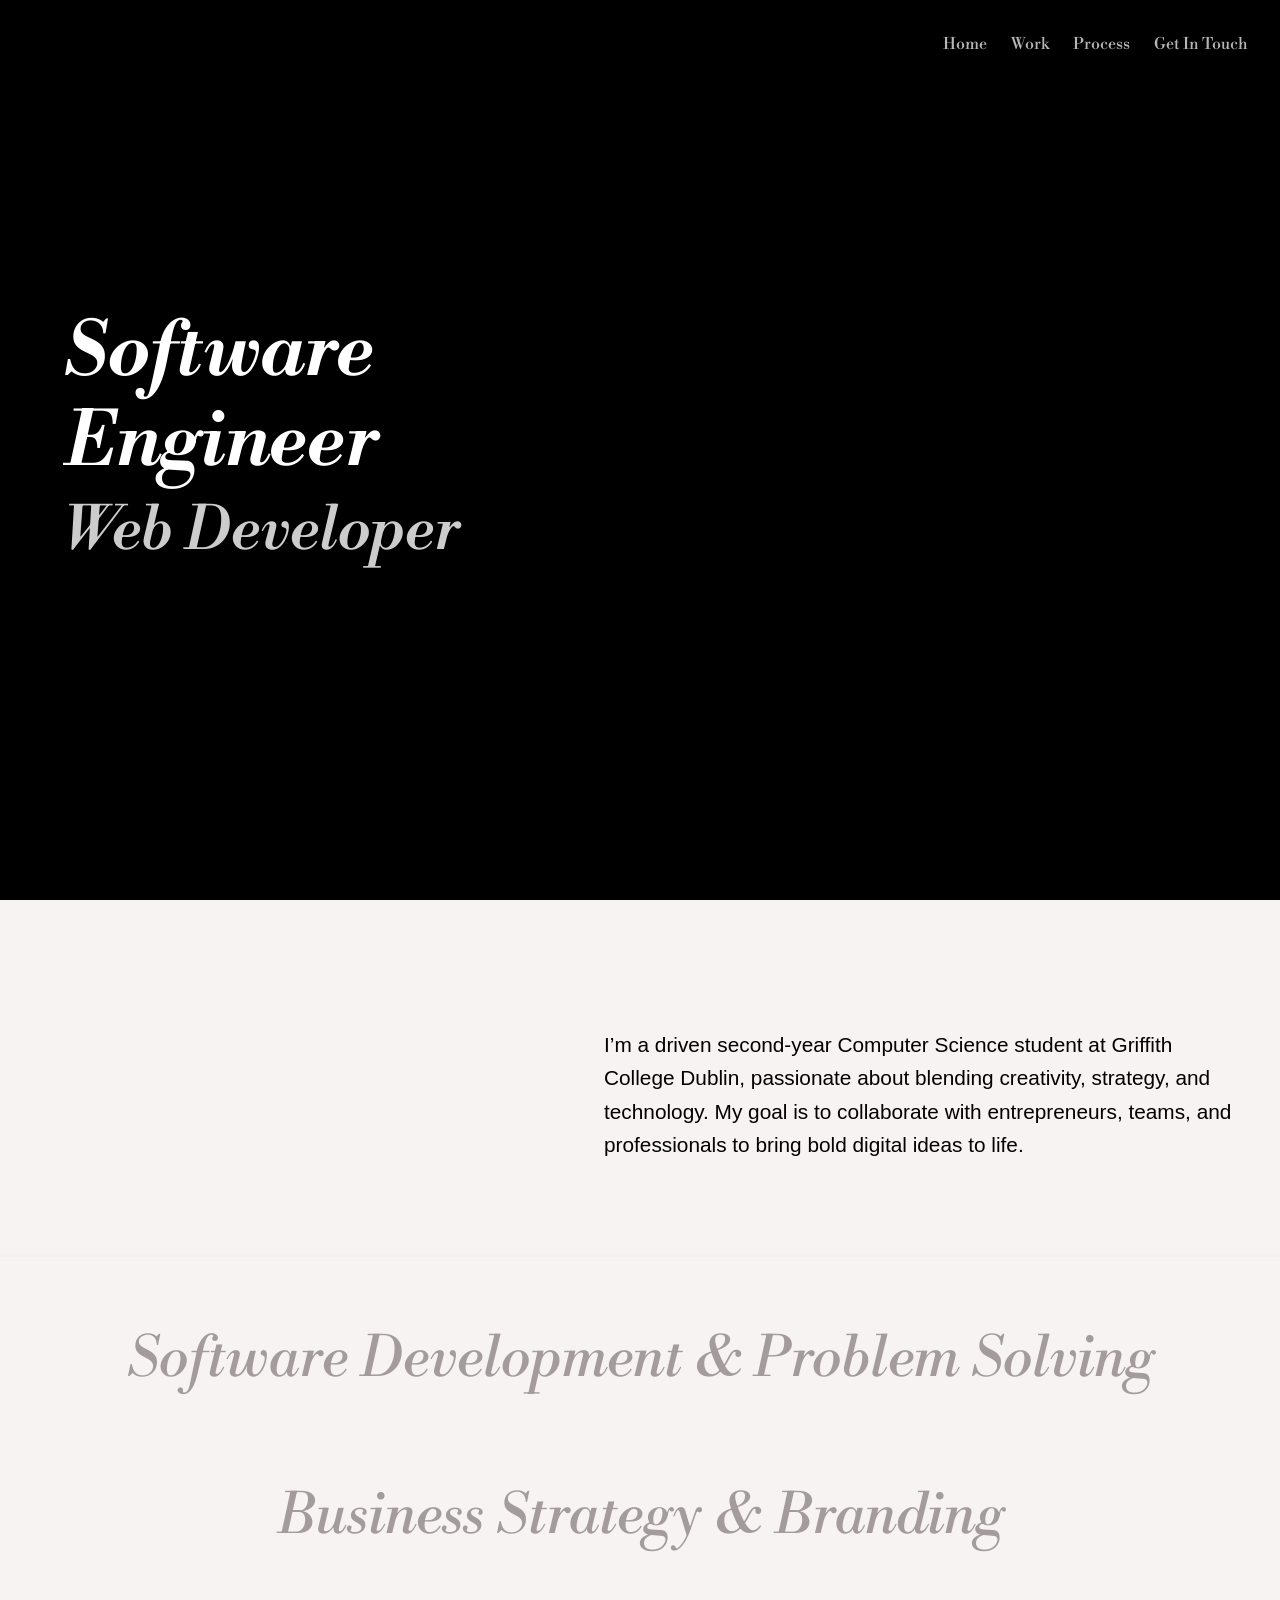
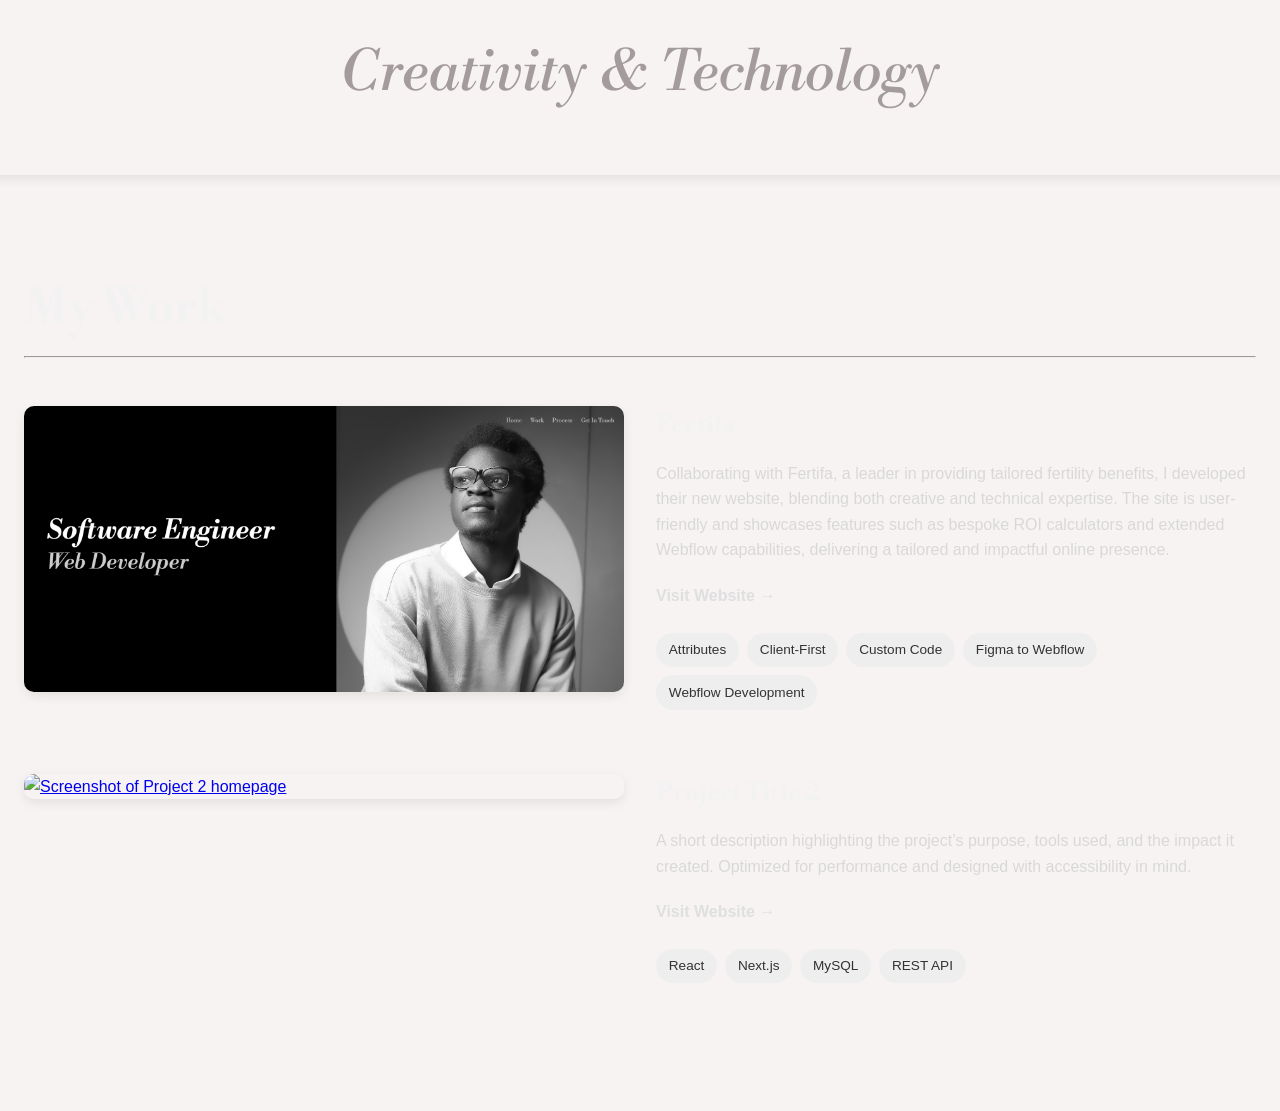
==== index.html @ 8faefc59 "Merge pull request #2 from chibuikeNwosu/MyWork-section The header section is the very top of the pa" ====
<!DOCTYPE html>
<html lang="en">
  <head>
    <meta charset="UTF-8" />
    <meta name="viewport" content="width=device-width, initial-scale=1.0" />
    <title>My Portfolio</title>
    <link rel="preconnect" href="https://fonts.googleapis.com" />
    <link rel="preconnect" href="https://fonts.gstatic.com" crossorigin />
    <link
      href="https://fonts.googleapis.com/css2?family=Libre+Bodoni:ital,wght@0,400..700;1,400..700&display=swap"
      rel="stylesheet"
    />
    <link rel="stylesheet" href="./Css pages/Homepage.Css" />
  </head>
  <body>
    <header class="header">
      <div class="header-container">
        <!-- Left Column -->
        <div class="header-content">
          <h1 class="hero-title">Software Engineer</h1>
          <h3 class="hero-subtitle">Web Developer</h3>
        </div>

        <!-- Right Column (Nav Links) -->
        <div class="header-image">
          <nav class="nav-links underline-hover">
            <a href="./index.html">Home</a>
            <a href="#Work">Work</a>
            <a href="#Process">Process</a>
            <a href="#contact">Get In Touch</a>
          </nav>
        </div>
      </div>
    </header>

    <section id="about" class="about">
      <div class="about-container">
        <!-- Right-side text -->
        <article class="about-text">
          <p>
            I’m a driven second-year Computer Science student at Griffith
            College Dublin, passionate about blending creativity, strategy, and
            technology. My goal is to collaborate with entrepreneurs, teams, and
            professionals to bring bold digital ideas to life.
          </p>
        </article>

        <!-- Big centered card -->
        <aside class="about-extra">
          <p>
            Software Development & Problem Solving <br />
            Business Strategy & Branding <br />
            Creativity & Technology
          </p>
        </aside>
      </div>
    </section>

    <!-- My Work Section -->
    <section id="my-work" class="my-work-section">
      <div class="container">
        <header class="section-header">
          <h2>My Work</h2>
          <hr />
        </header>

        <!-- Project 1 -->
        <article class="project">
          <div class="project-media">
            <a
              href="https://yourprojectlink.com"
              target="_blank"
              rel="noopener noreferrer"
            >
              <img
                src="./Images/Screenshot 2025-10-02 083051.png"
                alt="Homepage screenshot of Fertifa project"
                loading="lazy"
              />
            </a>
          </div>
          <div class="project-details">
            <h3 class="project-title">Fertifa</h3>
            <p class="project-description">
              Collaborating with Fertifa, a leader in providing tailored
              fertility benefits, I developed their new website, blending both
              creative and technical expertise. The site is user-friendly and
              showcases features such as bespoke ROI calculators and extended
              Webflow capabilities, delivering a tailored and impactful online
              presence.
            </p>
            <a
              href="https://yourprojectlink.com"
              target="_blank"
              rel="noopener noreferrer"
              class="project-link"
            >
              Visit Website →
            </a>
            <ul class="project-tags">
              <li>Attributes</li>
              <li>Client-First</li>
              <li>Custom Code</li>
              <li>Figma to Webflow</li>
              <li>Webflow Development</li>
            </ul>
          </div>
        </article>

        <!-- Project 2 (Example) -->
        <article class="project">
          <div class="project-media">
            <a
              href="https://yourprojectlink.com"
              target="_blank"
              rel="noopener noreferrer"
            >
              <img
                src="./Images/Art2.jpg"
                alt="Screenshot of Project 2 homepage"
                loading="lazy"
              />
            </a>
          </div>
          <div class="project-details">
            <h3 class="project-title">Project Title 2</h3>
            <p class="project-description">
              A short description highlighting the project’s purpose, tools
              used, and the impact it created. Optimized for performance and
              designed with accessibility in mind.
            </p>
            <a
              href="https://yourprojectlink.com"
              target="_blank"
              rel="noopener noreferrer"
              class="project-link"
            >
              Visit Website →
            </a>
            <ul class="project-tags">
              <li>React</li>
              <li>Next.js</li>
              <li>MySQL</li>
              <li>REST API</li>
            </ul>
          </div>
        </article>
      </div>
    </section>

    <script src="./JavaScript/Javascript.js"></script>
  </body>
</html>
---- Css pages/Homepage.Css ----
/* Global Reset */
* {
  margin: 0;
  padding: 0;
  box-sizing: border-box;
}

body {
  font-family: Arial, Helvetica, sans-serif;
  background-color: #000;
  color: #fff;
  line-height: 1.6;
}

/* --------------------
   HEADER
--------------------- */
.header {
  display: flex;
  flex-direction: column;
  min-height: 100vh;
}

.header-container {
  display: flex;
  flex: 1;
  height: 100vh;
}

/* Left Column (Text) */
.header-content {
  flex: 1;
  padding: 4rem;
  display: flex;
  flex-direction: column;
  justify-content: center;
  animation: slideUp 1.2s ease-out forwards;
  opacity: 0;
}

/* Hero Titles */
.hero-title {
  font-family: "Libre Bodoni", serif;
  font-optical-sizing: auto;
  font-weight: 700;
  font-style: italic;
  font-size: 75px;
  margin: 0;
  line-height: 1.2;
  color: #fff;
}

.hero-subtitle {
  font-family: "Libre Bodoni", serif;
  font-optical-sizing: auto;
  font-weight: 500;
  font-style: italic;
  font-size: 60px;
  margin: 0.5rem 0 1.5rem 0;
  line-height: 1.2;
  color: #ccc;
}

/* Right Column (Nav Links) */
.header-image {
  flex: 1;
  background-image: url("../Images/picture1.JPG");
  background-size: cover;
  background-position: top center;
  background-repeat: no-repeat;
  display: flex;
  flex-direction: column;
  align-items: flex-end;
  justify-content: flex-start;
  padding: 2rem;
}

/* Navigation Links - TODO */

.nav-links {
  display: flex;
  flex-direction: row;
  gap: 1.5rem;
}

.nav-links a {
  color: #b6b6b6;
  font-family: "Libre Bodoni", serif;
  text-decoration: none;
  font-size: 1rem;
  position: relative; /* required for underline animation */
  transition: color 0.4s ease;
}

/* visited state */
.nav-links a:visited {
  color: #b6b6b6;
}

.underline-hover a::after {
  content: "";
  position: absolute;
  left: 50%; /* start at the center */
  bottom: 0;
  width: 0%;
  height: 2px;
  background-color: grey;
  transition: all 0.3s ease;
  transform: translateX(-50%); /* keeps it centered */
}

.underline-hover a:hover::after {
  width: 100%; /* expands evenly from center */
}

/* --------------------
   ABOUT SECTION
--------------------- */
.about {
  padding: 4rem 2rem;
  background-color: #f7f3f3;
  color: #000;
}

.about-container {
  display: flex;
  flex-direction: column; /* keeps everything stacked */
  align-items: center;
  gap: 3rem;
  /* max-width: 1000px; */
  margin: 0 auto;
}

/* Main text block (aligned to right as in your sketch) */

/* TODO */
.about-text {
  font-family: sans-serif;
  align-self: flex-end;
  max-width: 680px;
  line-height: 1.6;
  font-size: 1.4rem;
  text-align: right;
  padding: 6rem 20px 3rem;
  opacity: 0;
  transform: translateY(50px);
  transition: opacity 0.8s ease, transform 0.8s ease;
}

.about-text.animate {
  opacity: 1;
  transform: translateY(0);
}

/* Big centered card */
.about-extra {
  font-family: "Libre Bodoni", serif;
  width: 1500px;
  height: 430px;
  /* background-color: #f0eded; */
  background-image: url("../Images/3d-rendering-abstract-black-white-background.jpg");
  background-size: cover;
  background-position: center;
  background-repeat: no-repeat;
  padding: 2rem;
  border-radius: 10px;
  text-align: center;
  font-size: 4.2rem;
  font-style: italic;
  line-height: 2;
  box-shadow: 0 4px 12px rgba(0, 0, 0, 0.08);
  opacity: 0;
  transform: translateY(50px);
  transition: opacity 0.8s ease, transform 0.8s ease;
}

.about-extra p {
  color: rgb(164, 156, 156);
}

/* MY WORK SECTION */
.my-work-section {
  padding: 4rem 1.5rem;
  background: #f7f3f3;
  transition: background-color 1.5s ease;
}

/* When active, background changes */
.my-work-section.active {
  background: #131313; /* pick any highlight color */
}

.section-header {
  text-align: center;
  margin-bottom: 3rem;
}

.section-header h2 {
  font-family: "Libre Bodoni", serif;
  text-align: left;
  color: #f2f2f2;
  font-size: 3rem;
  margin-bottom: 0.5rem;
}

.section-header p {
  max-width: 600px;
  margin: 0 auto;
  color: #f2f2f2;
}

/* Project Layout */

.project-title {
  font-family: "Libre Bodoni", serif;
  text-align: left;
  color: #f2f2f2;
  font-size: 3rem;
  margin-bottom: 0.5rem;
}

@media (max-width: 768px) {
  .project {
    grid-template-columns: 1fr;
  }
}

/* Project Media */
.project-media img {
  width: 100%;
  height: auto;
  border-radius: 10px;
  display: block;
  box-shadow: 0 4px 12px rgba(0, 0, 0, 0.08);
}

/* Project Details */
.project-details h3 {
  margin-top: 0;
  font-size: 1.5rem;
  margin-bottom: 1rem;
}

.project-description {
  color: #d9d8d8;
  line-height: 1.6;
  margin-bottom: 1.25rem;
}

/* Visit Link */
.project-link {
  display: inline-block;
  margin-bottom: 1.5rem;
  font-weight: 600;
  color: #dfdfdf;
  text-decoration: none;
}

.project-link:hover {
  color: #dfdfdf;
}

/* Project Tags */
.project-tags {
  list-style: none;
  padding: 0;
  margin: 0;
  display: flex;
  flex-wrap: wrap;
  gap: 0.5rem;
}

.project-tags li {
  background: #eee;
  padding: 0.4rem 0.8rem;
  border-radius: 20px;
  font-size: 0.85rem;
  color: #333;
}

/* --- PROJECT ANIMATIONS --- */
.project {
  display: grid;
  grid-template-columns: 1fr 1fr;
  gap: 2rem;
  margin-bottom: 4rem;
  align-items: start;

  opacity: 0;
  transform: translateY(50px);
  transition: all 0.5s ease-out;
}

.project.show {
  opacity: 1;
  transform: translateY(0);
}

/* Footer Section*/
.footer {
  background: #1e1e1e;
  color: #f1f1f1;
  padding: 3rem 1rem 1.5rem;
  font-family: "Inter", sans-serif;
}

/* Center container */
.footer-container {
  display: flex;
  justify-content: center;
  align-items: center;
  margin-bottom: 2rem;
}

.footer-center {
  text-align: center;
}

.footer-text {
  font-size: 1.2rem;
  margin-bottom: 1rem;
}

/* Social Links */
.social-links {
  list-style: none;
  display: flex;
  justify-content: center;
  gap: 1rem;
  padding: 0;
  margin: 0;
}

.social-links a {
  display: inline-block;
  width: 35px;
  height: 35px;
  background: #f1f1f1;
  color: #1e1e1e;
  text-align: center;
  line-height: 35px;
  border-radius: 50%;
  transition: transform 0.3s ease, background 0.3s ease;
}

.social-links a:hover {
  background: #6c63ff;
  color: #fff;
  transform: translateY(-3px);
}

/* Bottom Bar */
.footer-bottom {
  text-align: center;
  padding-top: 1rem;
  border-top: 1px solid rgba(255, 255, 255, 0.1);
  font-size: 0.9rem;
  color: #aaa;
}

/* --------------------
   ANIMATION -- Header text
--------------------- */
@keyframes slideUp {
  0% {
    transform: translateY(30px);
    opacity: 0;
  }
  100% {
    transform: translateY(0);
    opacity: 1;
  }
}
/* ANIMATION -- About-Me section */
.about-extra.animate {
  opacity: 1;
  transform: translateY(0);
}

/* --------------------
   RESPONSIVE - Header section
--------------------- */

@media (max-width: 1012px) {
  .header-container {
    flex-direction: column;
  }

  .header-image {
    order: 1;
    min-height: 50vh;
    display: flex;
    justify-content: center;
    align-items: center;
    padding-bottom: 22rem;
    /* background-color: #f5f5f5; */
  }

  .header-content {
    order: 2;
    min-height: 50vh;
    display: flex;
    flex-direction: column;
    justify-content: center;
    background-color: #000;
  }

  .nav-links {
    /* display: flex; */
    flex-direction: row;
    gap: 1rem;
  }
}

@media (max-width: 1011px) {
  .hero-title {
    font-size: 70px;
    text-align: center;
  }

  .hero-subtitle {
    font-size: 55px;
    text-align: center;
  }
}

@media (max-width: 783px) {
  .hero-title {
    font-size: 50px;
    text-align: center;
  }

  .hero-subtitle {
    font-size: 40px;
    text-align: center;
  }

  .header-content {
    padding: 2rem;
  }
}

/* --------------------
   RESPONSIVE - About me section
--------------------- */

@media (max-width: 1547px) {
  .about {
    padding: 2rem 1rem;
  }

  .about-text {
    font-size: 1.3rem;
    text-align: left;
  }

  .about-extra {
    font-size: 3.5rem;
    line-height: 2.8;
    padding: 1.5rem;
    width: 90rem;
    height: auto;
  }
}
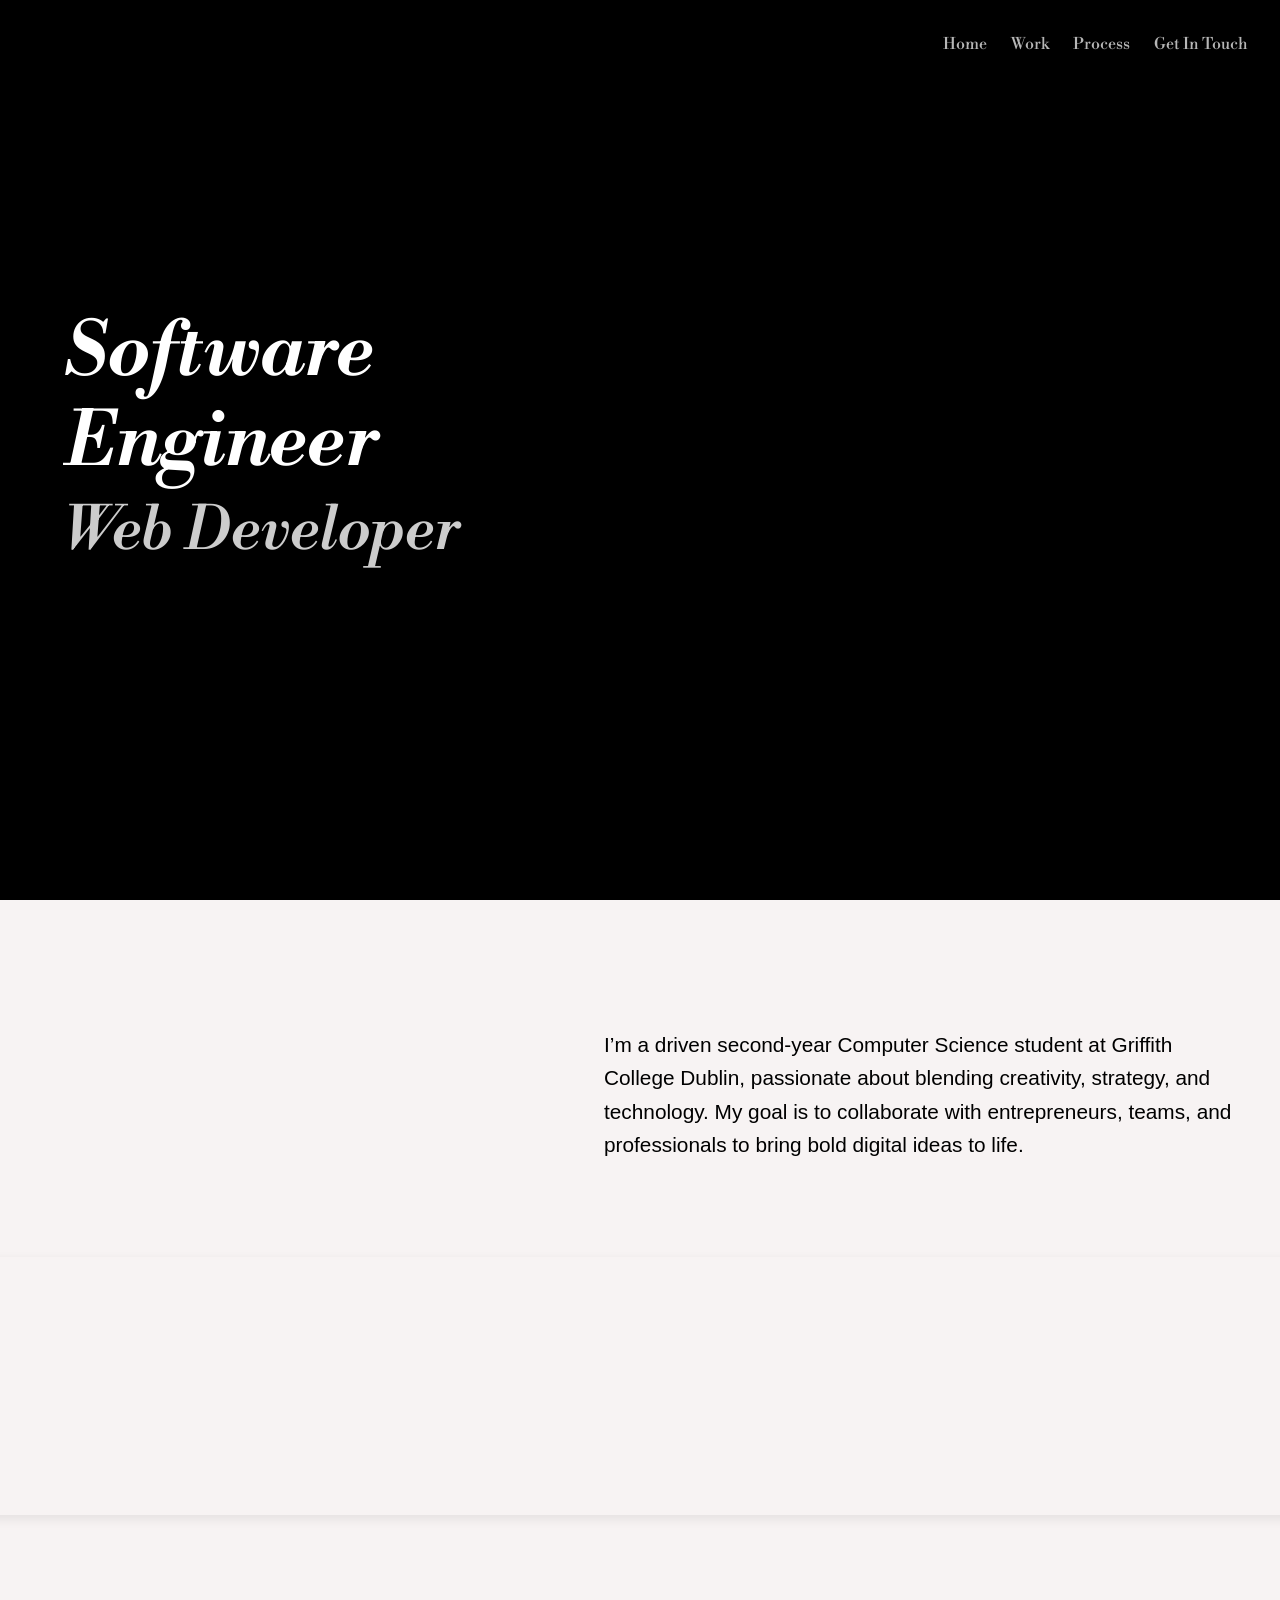
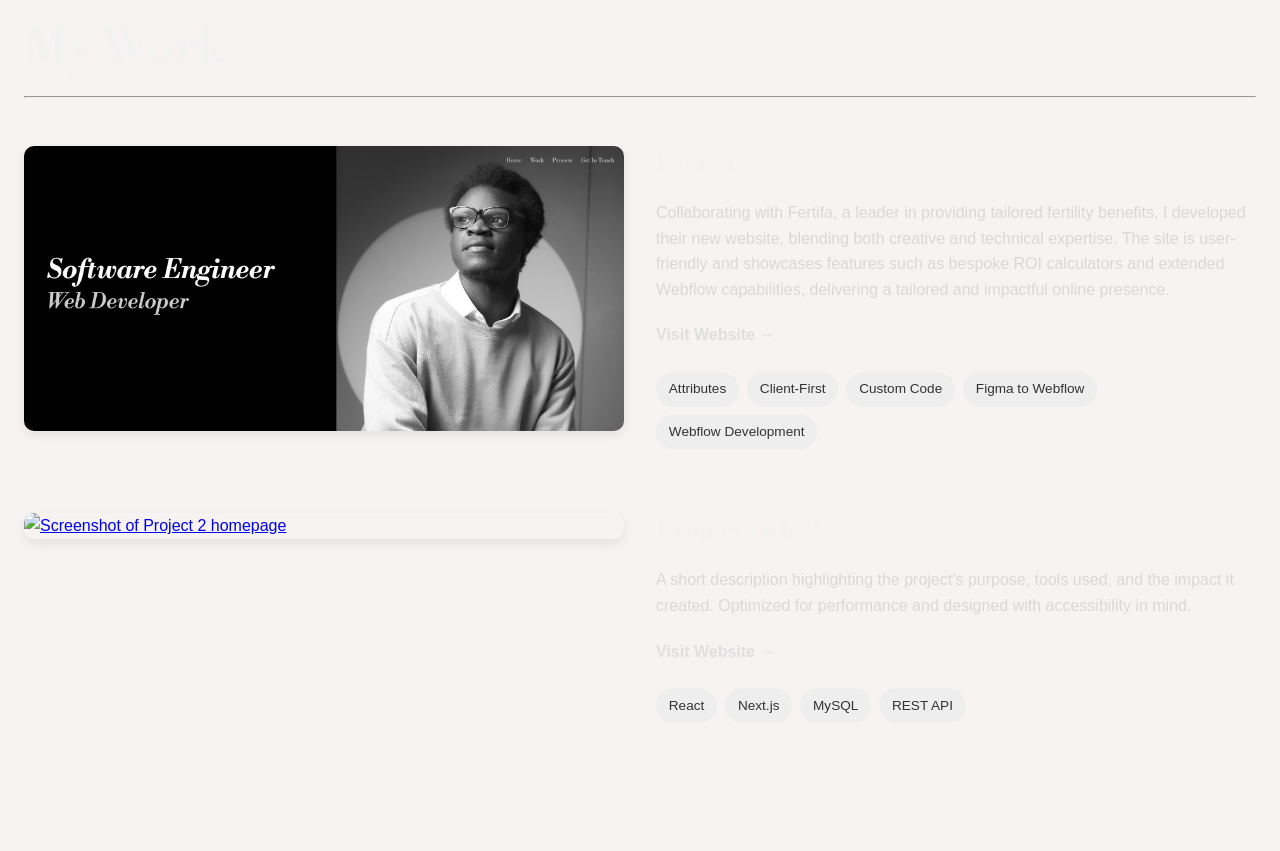
==== commit ce1d31b6: "Merge branch 'main' into about-section" ====
--- a/index.html
+++ b/index.html
@@ -45,13 +45,12 @@
           </p>
         </article>
 
-        <!-- Big centered card -->
+        <!-- Big centered video section -->
         <aside class="about-extra">
-          <p>
-            Software Development & Problem Solving <br />
-            Business Strategy & Branding <br />
-            Creativity & Technology
-          </p>
+          <video autoplay muted loop playsinline class="about-video">
+            <source src="../Videos/background.mp4" type="video/mp4" />
+            Your browser does not support the video tag.
+          </video>
         </aside>
       </div>
     </section>
--- a/Css pages/Homepage.Css
+++ b/Css pages/Homepage.Css
@@ -152,9 +152,9 @@
   transform: translateY(0);
 }
 
-/* Big centered card */
+/* Big centered video background */
 .about-extra {
-  font-family: "Libre Bodoni", serif;
+  position: relative;
   width: 1500px;
   height: 430px;
   /* background-color: #f0eded; */
@@ -164,10 +164,7 @@
   background-repeat: no-repeat;
   padding: 2rem;
   border-radius: 10px;
-  text-align: center;
-  font-size: 4.2rem;
-  font-style: italic;
-  line-height: 2;
+  overflow: hidden;
   box-shadow: 0 4px 12px rgba(0, 0, 0, 0.08);
   opacity: 0;
   transform: translateY(50px);
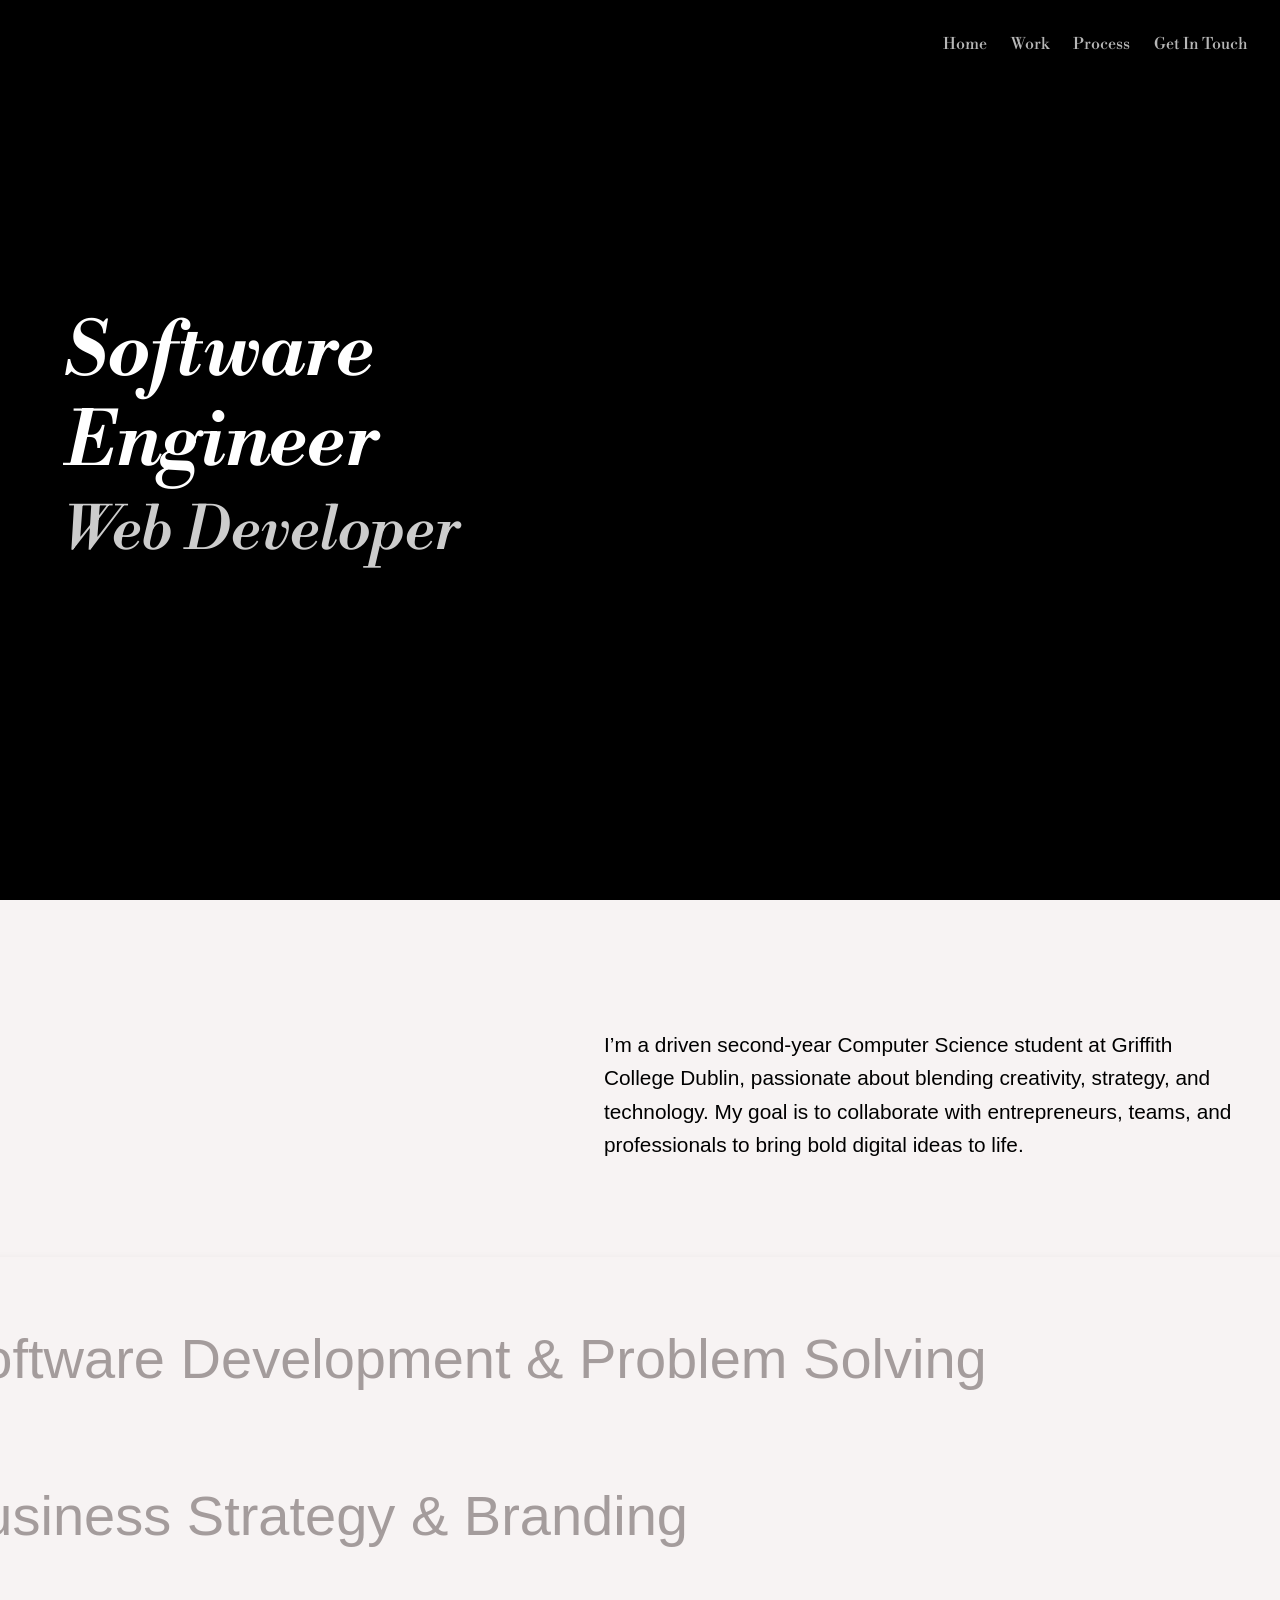
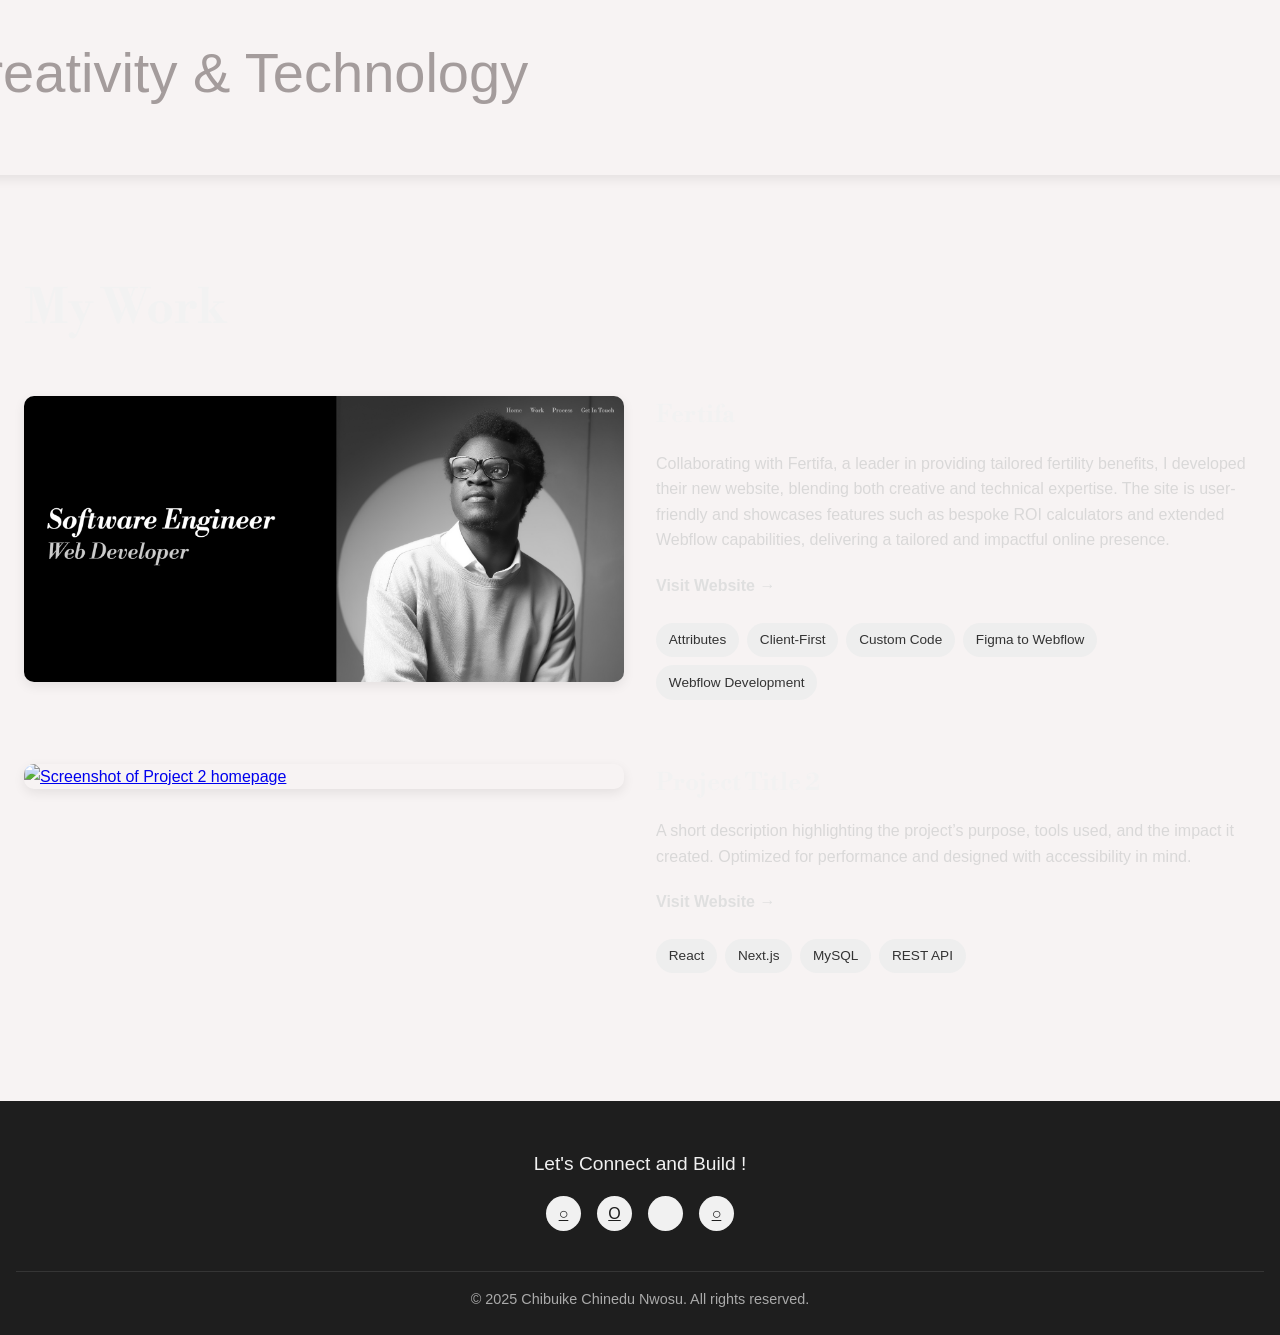
==== commit 1984e8b5: "Add footer with contact links" ====
--- a/index.html
+++ b/index.html
@@ -1,4 +1,4 @@
-<!DOCTYPE html>
+<!doctype html>
 <html lang="en">
   <head>
     <meta charset="UTF-8" />
@@ -45,12 +45,13 @@
           </p>
         </article>
 
-        <!-- Big centered video section -->
+        <!-- Big centered card -->
         <aside class="about-extra">
-          <video autoplay muted loop playsinline class="about-video">
-            <source src="../Videos/background.mp4" type="video/mp4" />
-            Your browser does not support the video tag.
-          </video>
+          <p>
+            Software Development & Problem Solving <br />
+            Business Strategy & Branding <br />
+            Creativity & Technology
+          </p>
         </aside>
       </div>
     </section>
@@ -60,7 +61,6 @@
       <div class="container">
         <header class="section-header">
           <h2>My Work</h2>
-          <hr />
         </header>
 
         <!-- Project 1 -->
@@ -147,6 +147,37 @@
       </div>
     </section>
 
+    <footer class="footer">
+      <div class="footer-container">
+        <!-- Center Section -->
+        <div class="footer-center">
+          <p class="footer-text">Let's Connect and Build !</p>
+          <ul class="social-links">
+            <li><a href="#" aria-label="Twitter">○</a></li>
+            <li>
+              <a
+                href="https://www.flaticon.com/free-icons/github"
+                title="github icons"
+                >O</a
+              >
+            </li>
+            <li>
+              <a
+                href="https://www.flaticon.com/free-icons/github"
+                title="github icons"
+              ></a>
+            </li>
+            <li><a href="#" aria-label="Email">○</a></li>
+          </ul>
+        </div>
+      </div>
+
+      <!-- Bottom Bar -->
+      <div class="footer-bottom">
+        <p>© 2025 Chibuike Chinedu Nwosu. All rights reserved.</p>
+      </div>
+    </footer>
+
     <script src="./JavaScript/Javascript.js"></script>
   </body>
 </html>
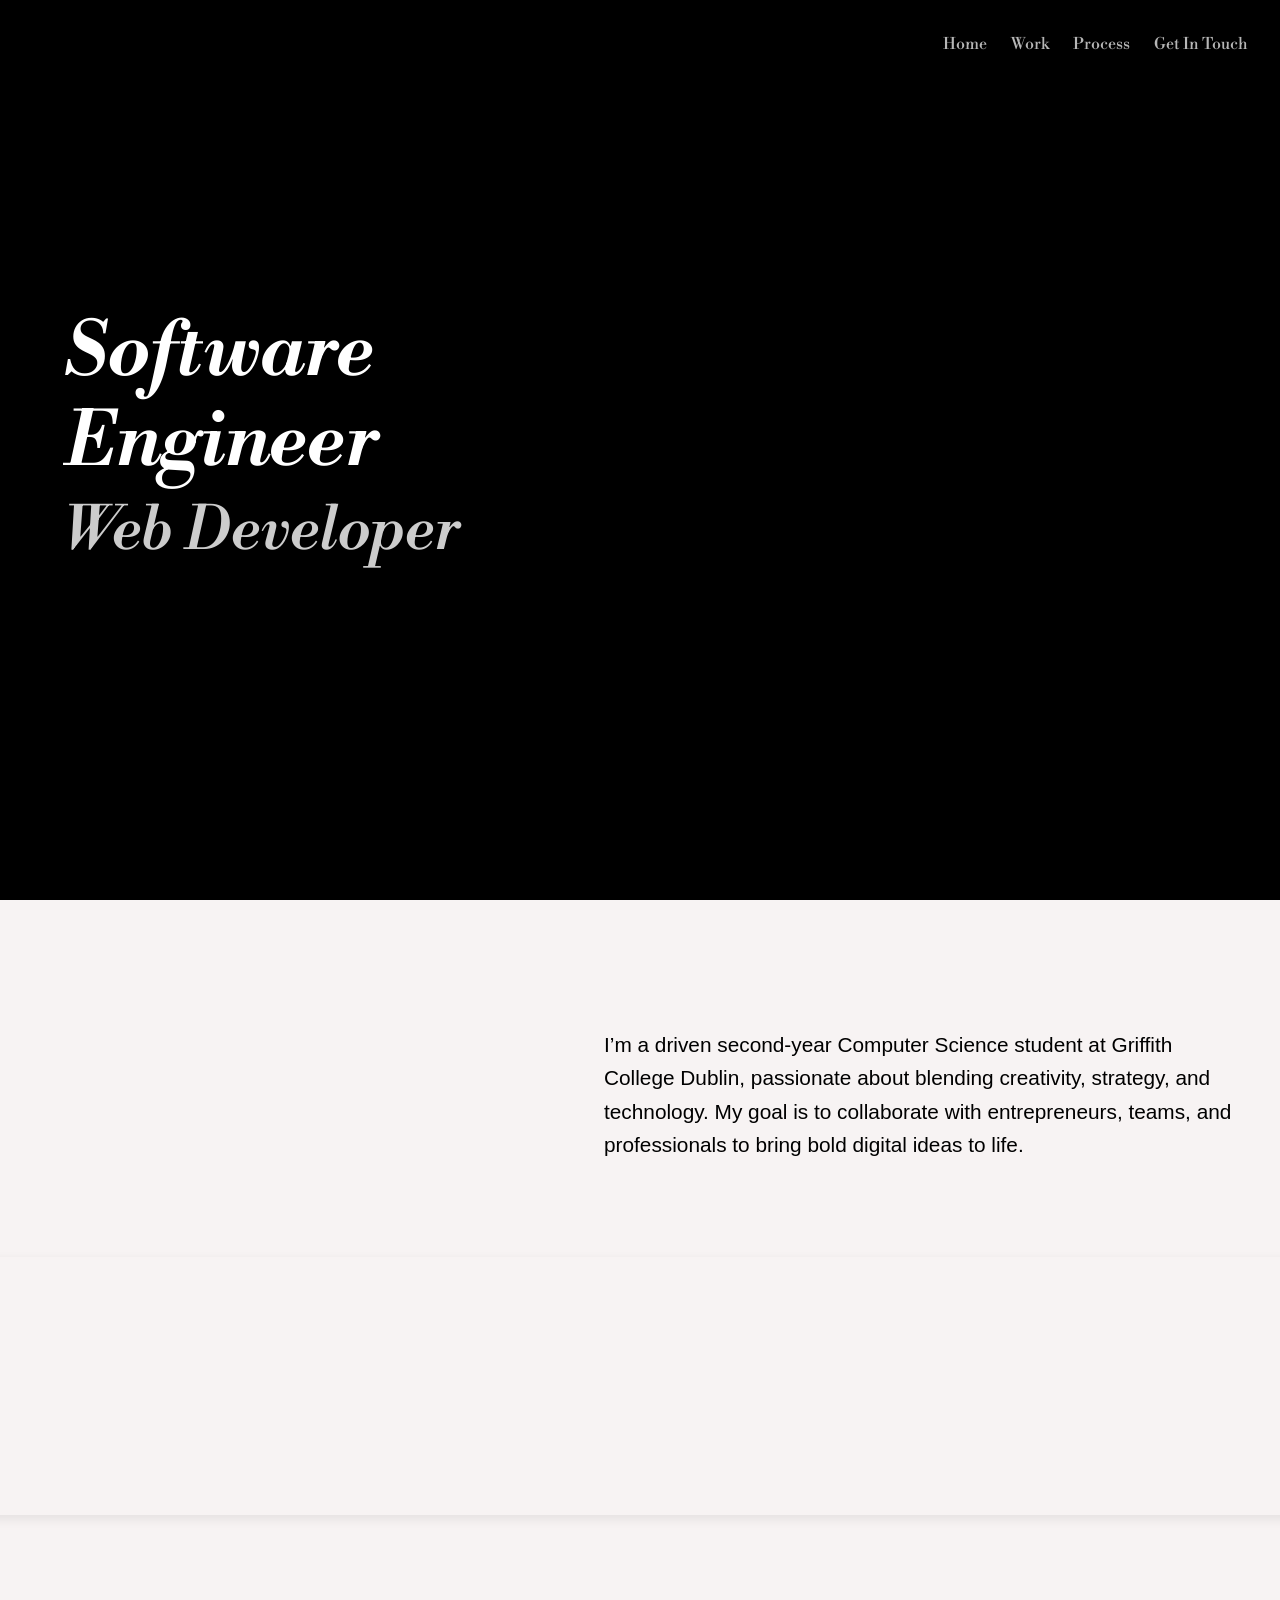
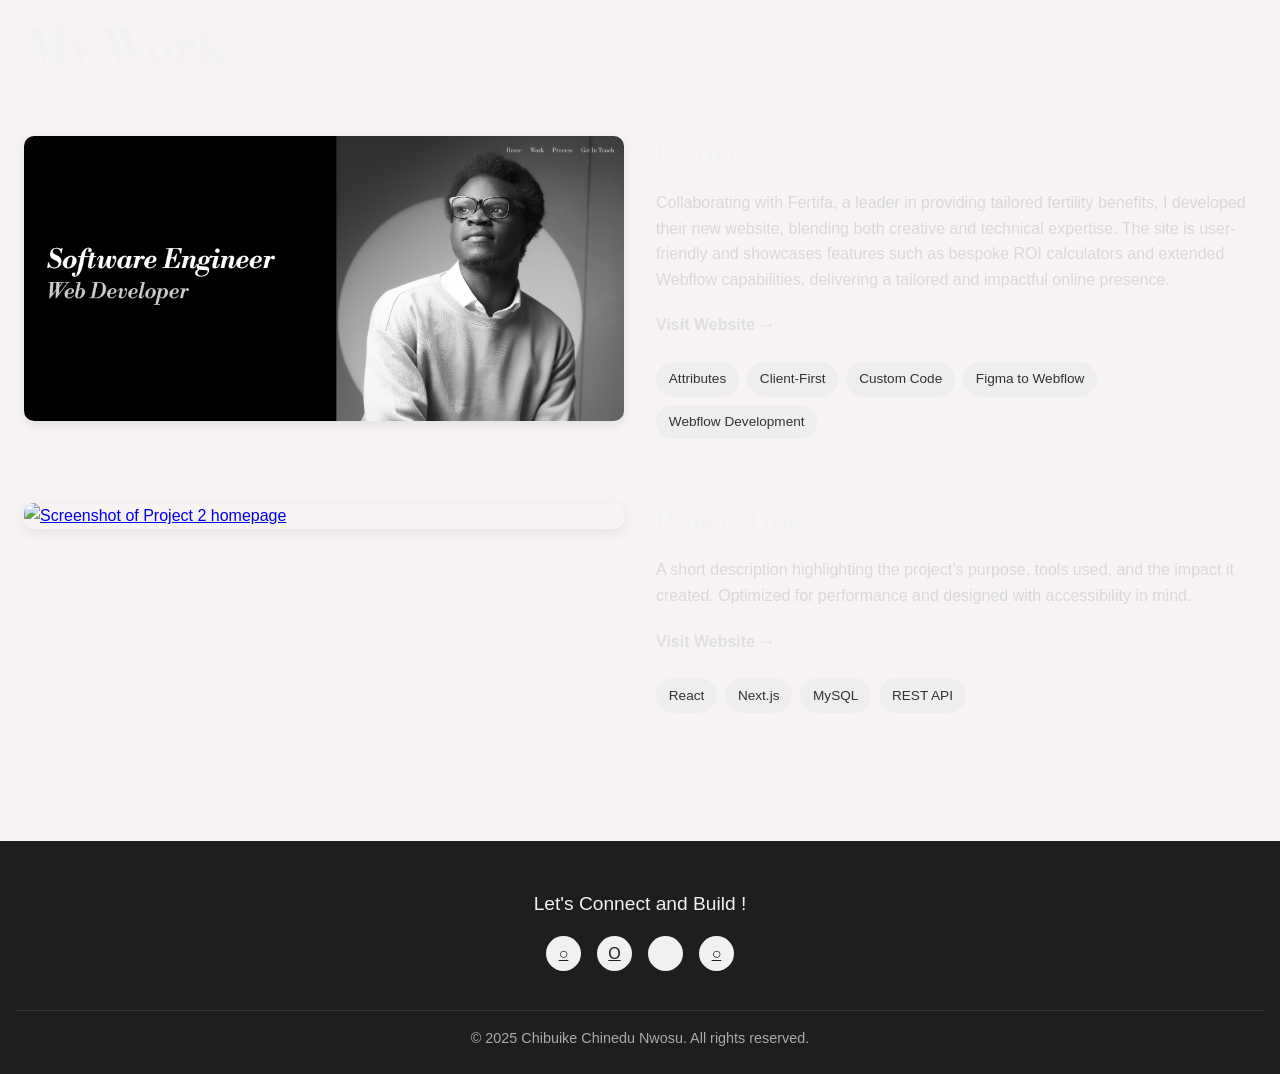
==== commit 39aa2b7c: "Merge pull request #4 from chibuikeNwosu/footer Footer" ====
--- a/index.html
+++ b/index.html
@@ -45,13 +45,12 @@
           </p>
         </article>
 
-        <!-- Big centered card -->
+        <!-- Big centered video section -->
         <aside class="about-extra">
-          <p>
-            Software Development & Problem Solving <br />
-            Business Strategy & Branding <br />
-            Creativity & Technology
-          </p>
+          <video autoplay muted loop playsinline class="about-video">
+            <source src="../Videos/background.mp4" type="video/mp4" />
+            Your browser does not support the video tag.
+          </video>
         </aside>
       </div>
     </section>
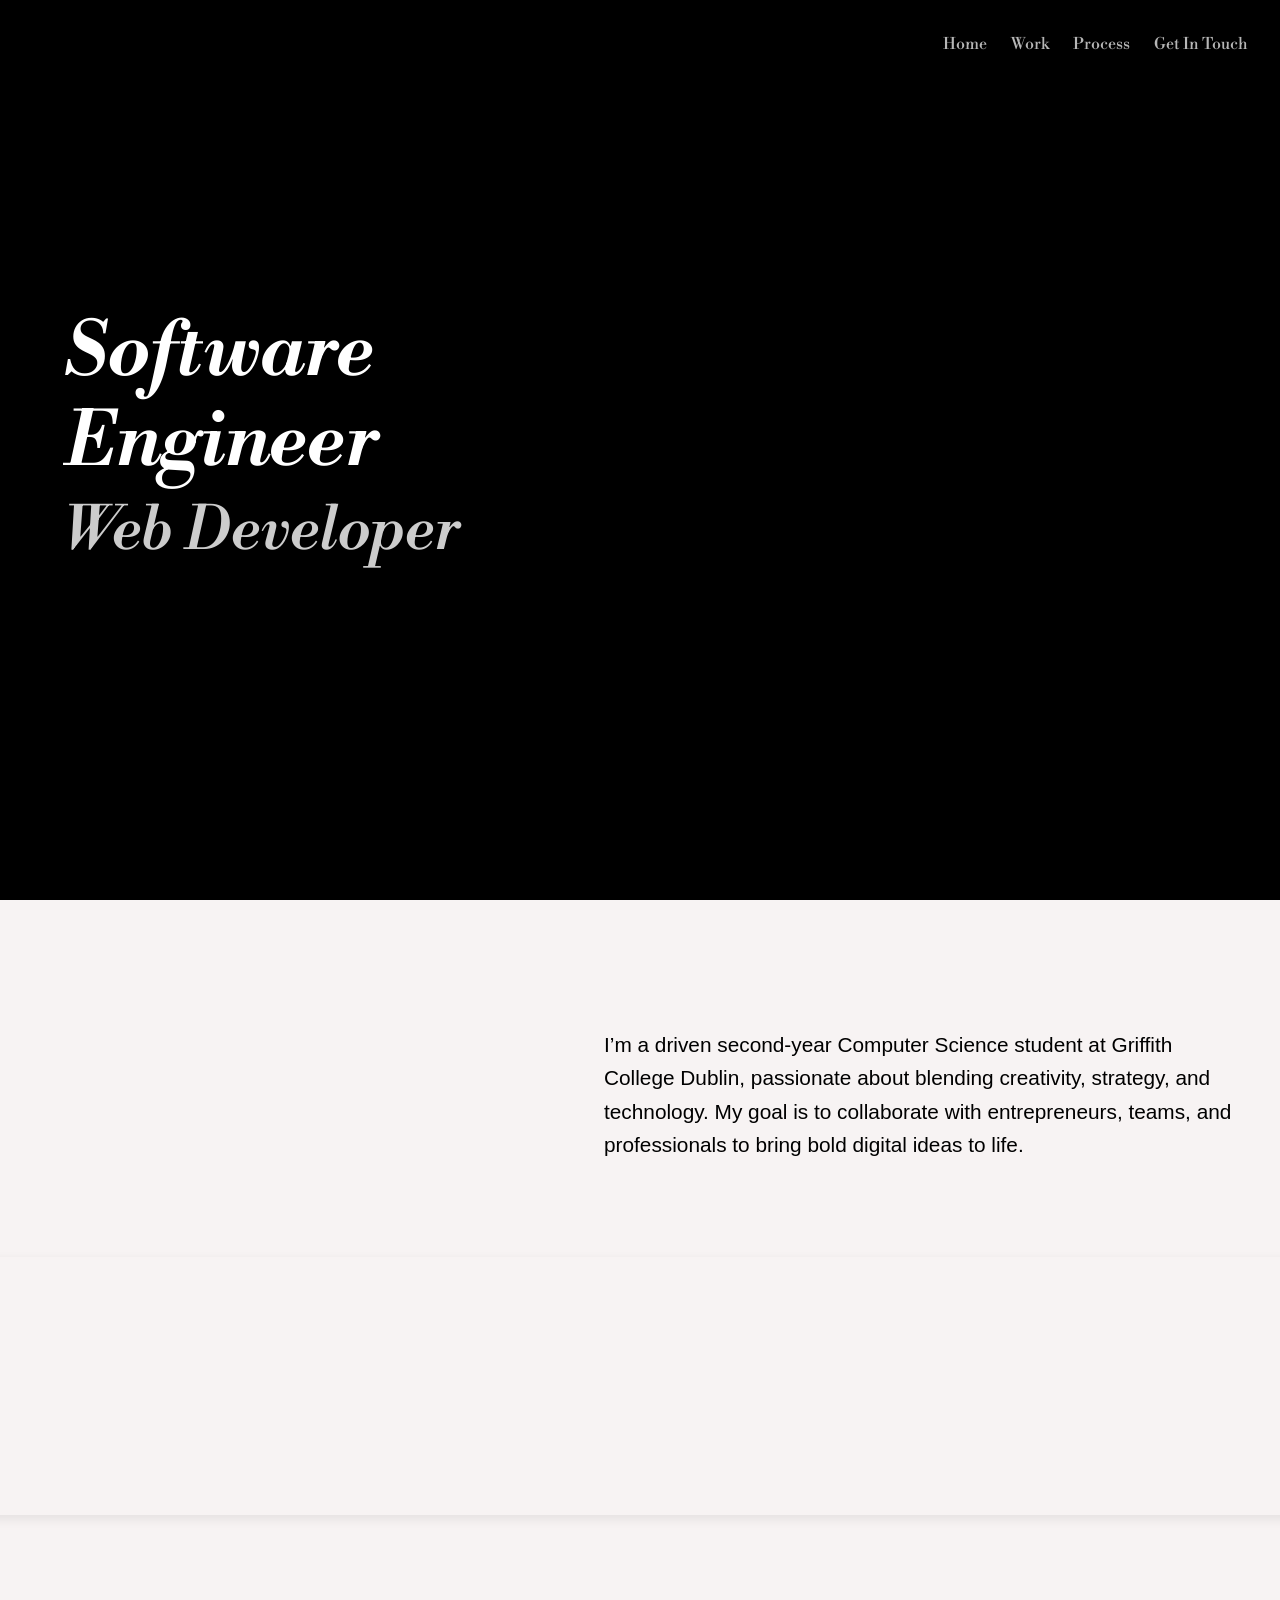
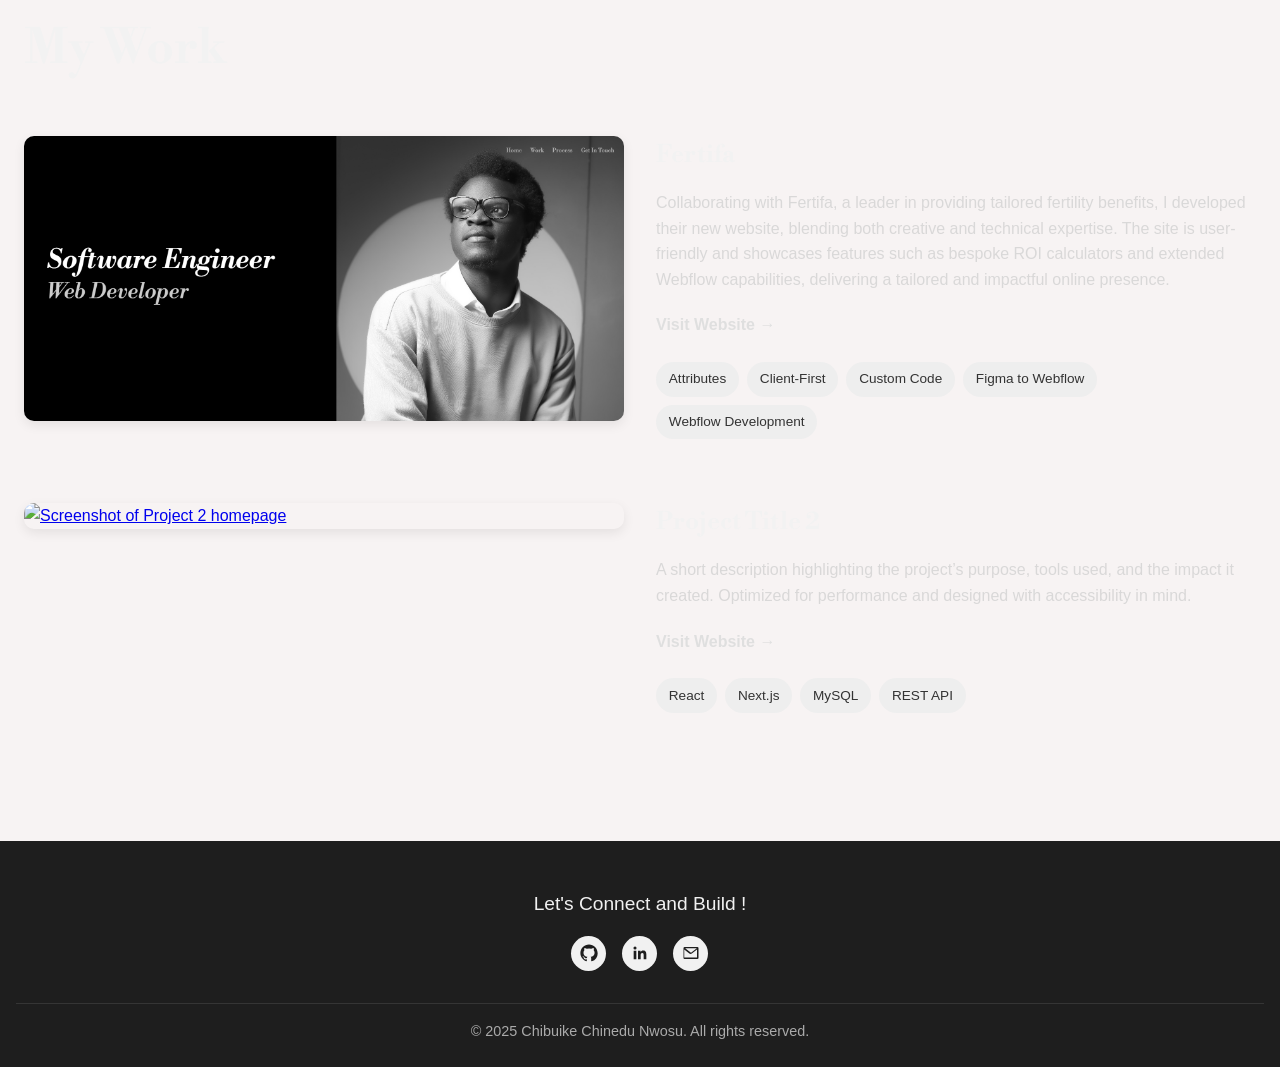
==== commit c66ad0c1: "I added three files for the process page, I then updated my index.html file to match the process pag" ====
--- a/index.html
+++ b/index.html
@@ -26,7 +26,7 @@
           <nav class="nav-links underline-hover">
             <a href="./index.html">Home</a>
             <a href="#Work">Work</a>
-            <a href="#Process">Process</a>
+            <a href="./Process.html">Process</a>
             <a href="#contact">Get In Touch</a>
           </nav>
         </div>
@@ -152,28 +152,65 @@
         <div class="footer-center">
           <p class="footer-text">Let's Connect and Build !</p>
           <ul class="social-links">
-            <li><a href="#" aria-label="Twitter">○</a></li>
             <li>
               <a
-                href="https://www.flaticon.com/free-icons/github"
-                title="github icons"
-                >O</a
+                href="https://github.com/chibuikeNwosu"
+                target="_blank"
+                rel="noopener noreferrer"
+                aria-label="GitHub"
               >
+                <svg
+                  viewBox="0 0 24 24"
+                  width="18"
+                  height="18"
+                  fill="currentColor"
+                >
+                  <path
+                    d="M12 .5C5.65.5.5 5.66.5 12.03c0 5.09 3.29 9.4 7.86 10.93.58.11.79-.25.79-.56 0-.28-.01-1.02-.02-2-3.2.7-3.88-1.55-3.88-1.55-.52-1.34-1.28-1.7-1.28-1.7-1.05-.72.08-.71.08-.71 1.16.08 1.77 1.2 1.77 1.2 1.03 1.78 2.7 1.26 3.36.97.1-.75.4-1.26.73-1.55-2.55-.29-5.24-1.28-5.24-5.7 0-1.26.45-2.29 1.19-3.1-.12-.29-.52-1.46.11-3.05 0 0 .97-.31 3.18 1.18a11 11 0 0 1 5.79 0c2.2-1.49 3.17-1.18 3.17-1.18.64 1.59.24 2.76.12 3.05.74.81 1.19 1.84 1.19 3.1 0 4.43-2.7 5.41-5.27 5.69.42.36.78 1.08.78 2.17 0 1.57-.01 2.83-.01 3.22 0 .31.21.68.8.56A10.53 10.53 0 0 0 23.5 12.03C23.5 5.66 18.35.5 12 .5Z"
+                  />
+                </svg>
+              </a>
             </li>
             <li>
               <a
-                href="https://www.flaticon.com/free-icons/github"
-                title="github icons"
-              ></a>
+                href="https://www.linkedin.com/in/chibuike-nwosu"
+                target="_blank"
+                rel="noopener noreferrer"
+                aria-label="LinkedIn"
+              >
+                <svg
+                  viewBox="0 0 24 24"
+                  width="18"
+                  height="18"
+                  fill="currentColor"
+                >
+                  <path
+                    d="M20.45 20.45h-3.55v-5.57c0-1.33-.02-3.03-1.85-3.03-1.85 0-2.14 1.45-2.14 2.94v5.66H9.36V9h3.41v1.56h.05c.47-.9 1.63-1.85 3.36-1.85 3.6 0 4.27 2.37 4.27 5.45v6.29ZM5.34 7.43a2.06 2.06 0 1 1 0-4.12 2.06 2.06 0 0 1 0 4.12ZM7.12 20.45H3.56V9h3.56v11.45Z"
+                  />
+                </svg>
+              </a>
             </li>
-            <li><a href="#" aria-label="Email">○</a></li>
+            <li>
+              <a href="mailto:chibuikemnwosu9@gmail.com" aria-label="Email">
+                <svg
+                  viewBox="0 0 24 24"
+                  width="18"
+                  height="18"
+                  fill="currentColor"
+                >
+                  <path
+                    d="M2 5.5A1.5 1.5 0 0 1 3.5 4h17A1.5 1.5 0 0 1 22 5.5v13a1.5 1.5 0 0 1-1.5 1.5h-17A1.5 1.5 0 0 1 2 18.5v-13Zm2.2.2 7.34 5.72a.75.75 0 0 0 .92 0L19.8 5.7H4.2ZM20 7.35l-6.86 5.35a2.75 2.75 0 0 1-3.38 0L3 7.35V18h17V7.35Z"
+                  />
+                </svg>
+              </a>
+            </li>
           </ul>
         </div>
       </div>
 
       <!-- Bottom Bar -->
       <div class="footer-bottom">
-        <p>© 2025 Chibuike Chinedu Nwosu. All rights reserved.</p>
+        <p>&copy; 2025 Chibuike Chinedu Nwosu. All rights reserved.</p>
       </div>
     </footer>
 
--- a/Css pages/Homepage.Css
+++ b/Css pages/Homepage.Css
@@ -144,7 +144,9 @@
   padding: 6rem 20px 3rem;
   opacity: 0;
   transform: translateY(50px);
-  transition: opacity 0.8s ease, transform 0.8s ease;
+  transition:
+    opacity 0.8s ease,
+    transform 0.8s ease;
 }
 
 .about-text.animate {
@@ -168,7 +170,9 @@
   box-shadow: 0 4px 12px rgba(0, 0, 0, 0.08);
   opacity: 0;
   transform: translateY(50px);
-  transition: opacity 0.8s ease, transform 0.8s ease;
+  transition:
+    opacity 0.8s ease,
+    transform 0.8s ease;
 }
 
 .about-extra p {
@@ -329,15 +333,18 @@
 }
 
 .social-links a {
-  display: inline-block;
+  display: flex;
+  align-items: center;
+  justify-content: center;
   width: 35px;
   height: 35px;
   background: #f1f1f1;
   color: #1e1e1e;
-  text-align: center;
-  line-height: 35px;
   border-radius: 50%;
-  transition: transform 0.3s ease, background 0.3s ease;
+  transition:
+    transform 0.3s ease,
+    background 0.3s ease,
+    color 0.3s ease;
 }
 
 .social-links a:hover {
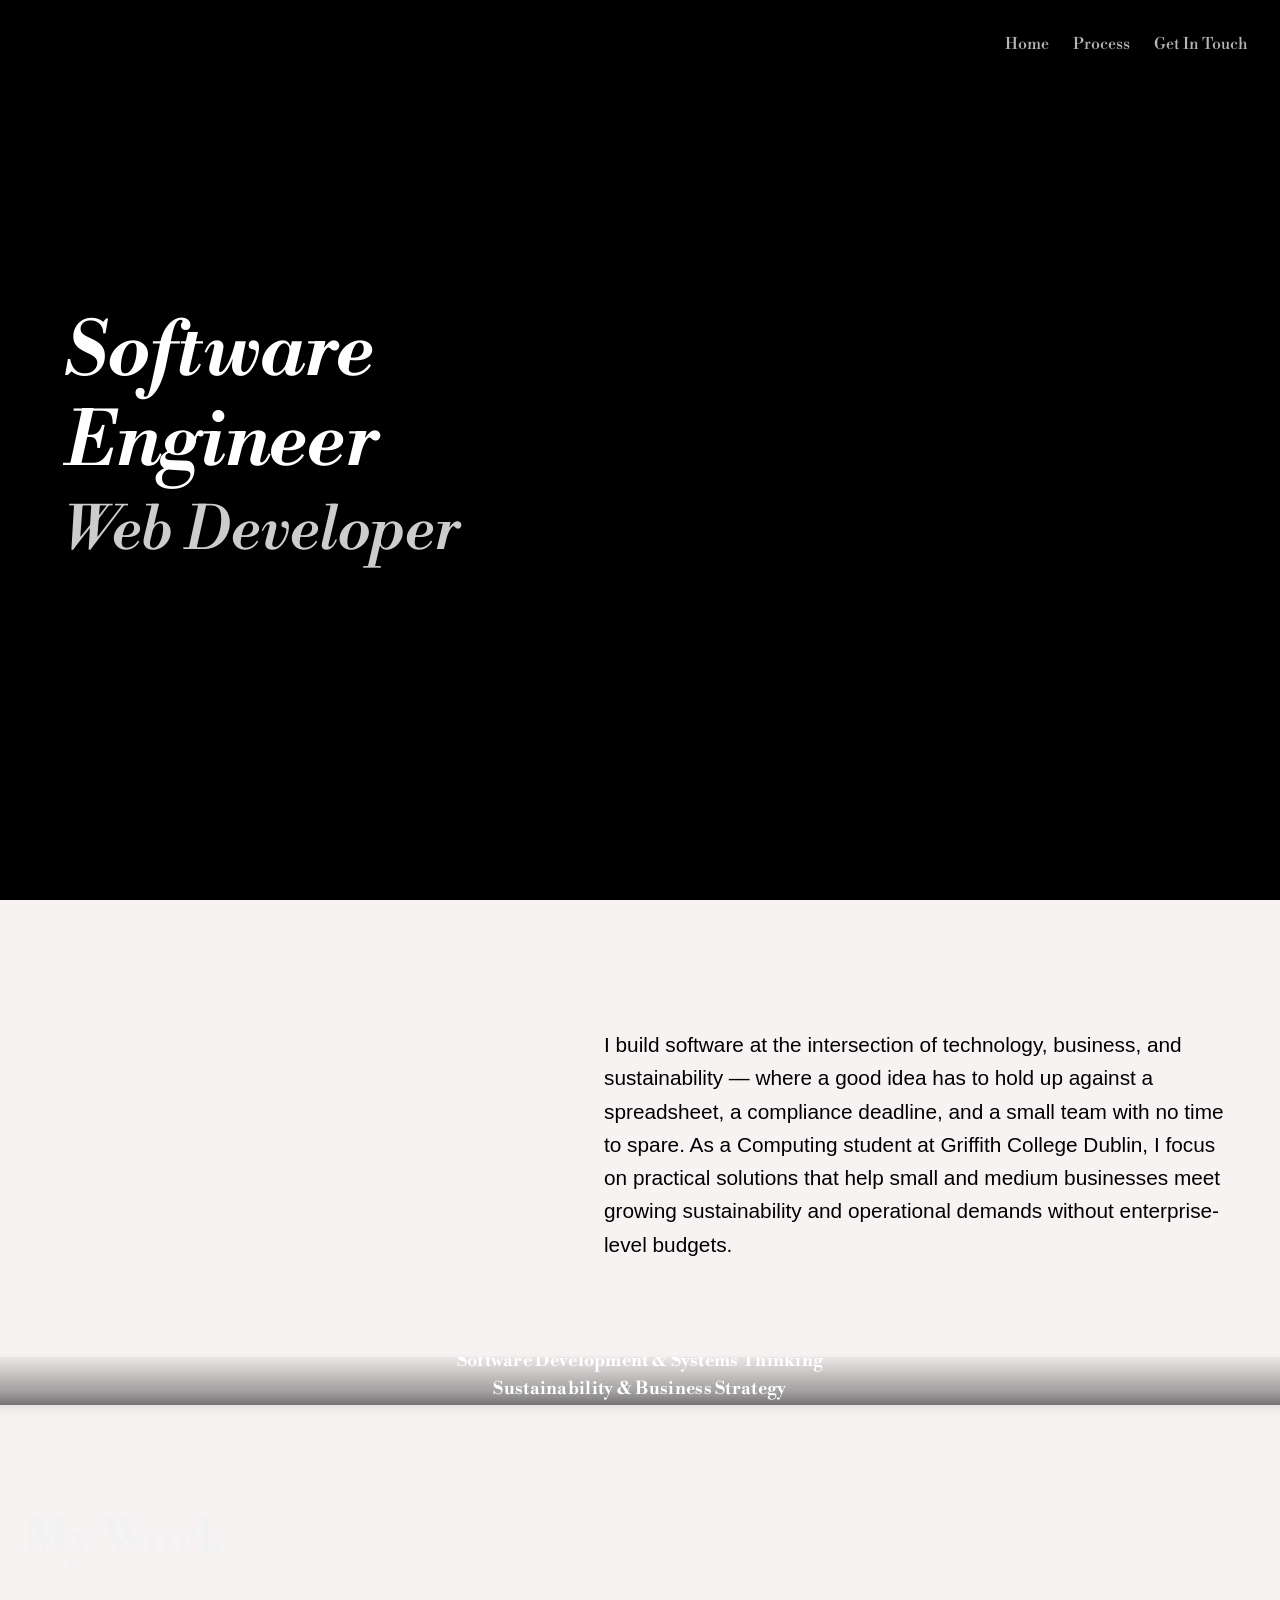
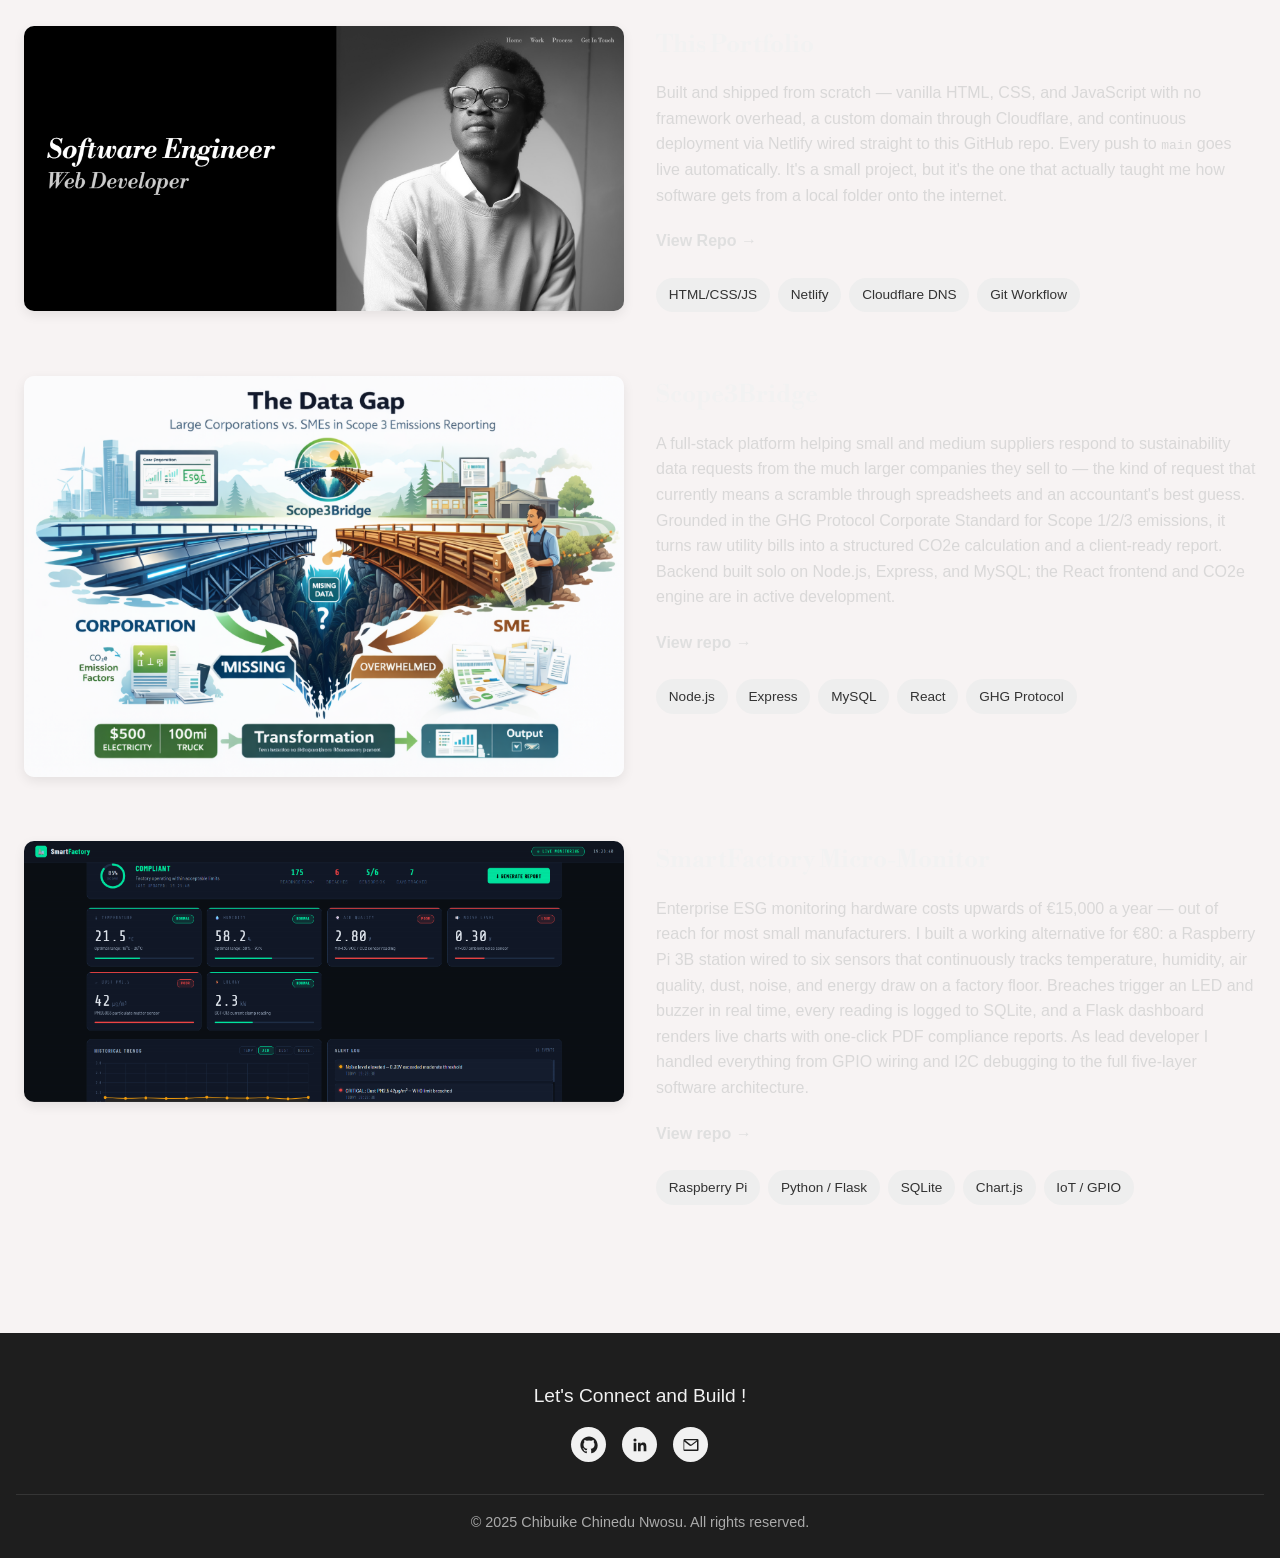
==== commit 2348bd0f: "I made some changes to the index page, and process page and I also added some pictures for the proce" ====
--- a/index.html
+++ b/index.html
@@ -25,8 +25,7 @@
         <div class="header-image">
           <nav class="nav-links underline-hover">
             <a href="./index.html">Home</a>
-            <a href="#Work">Work</a>
-            <a href="./Process.html">Process</a>
+            <a href="./process.html">Process</a>
             <a href="#contact">Get In Touch</a>
           </nav>
         </div>
@@ -38,19 +37,25 @@
         <!-- Right-side text -->
         <article class="about-text">
           <p>
-            I’m a driven second-year Computer Science student at Griffith
-            College Dublin, passionate about blending creativity, strategy, and
-            technology. My goal is to collaborate with entrepreneurs, teams, and
-            professionals to bring bold digital ideas to life.
+            I build software at the intersection of technology, business, and
+            sustainability — where a good idea has to hold up against a
+            spreadsheet, a compliance deadline, and a small team with no time to
+            spare. As a Computing student at Griffith College Dublin, I focus on
+            practical solutions that help small and medium businesses meet
+            growing sustainability and operational demands without
+            enterprise-level budgets.
           </p>
         </article>
 
-        <!-- Big centered video section -->
+        <!-- Interests card -->
         <aside class="about-extra">
-          <video autoplay muted loop playsinline class="about-video">
-            <source src="../Videos/background.mp4" type="video/mp4" />
-            Your browser does not support the video tag.
-          </video>
+          <div class="about-extra-overlay">
+            <ul class="about-interests">
+              <li>Software Development &amp; Systems Thinking</li>
+              <li>Sustainability &amp; Business Strategy</li>
+              <li>Turning Constraints Into Products</li>
+            </ul>
+          </div>
         </aside>
       </div>
     </section>
@@ -62,84 +67,138 @@
           <h2>My Work</h2>
         </header>
 
-        <!-- Project 1 -->
+        <!-- Project 1: This Portfolio -->
         <article class="project">
           <div class="project-media">
             <a
-              href="https://yourprojectlink.com"
+              href="https://chibuikenwosu.com"
               target="_blank"
               rel="noopener noreferrer"
             >
               <img
                 src="./Images/Screenshot 2025-10-02 083051.png"
-                alt="Homepage screenshot of Fertifa project"
+                alt="Homepage of chibuikenwosu.com, a black and white minimal portfolio site"
                 loading="lazy"
               />
             </a>
           </div>
           <div class="project-details">
-            <h3 class="project-title">Fertifa</h3>
+            <h3 class="project-title">This Portfolio</h3>
             <p class="project-description">
-              Collaborating with Fertifa, a leader in providing tailored
-              fertility benefits, I developed their new website, blending both
-              creative and technical expertise. The site is user-friendly and
-              showcases features such as bespoke ROI calculators and extended
-              Webflow capabilities, delivering a tailored and impactful online
-              presence.
+              Built and shipped from scratch — vanilla HTML, CSS, and JavaScript
+              with no framework overhead, a custom domain through Cloudflare,
+              and continuous deployment via Netlify wired straight to this
+              GitHub repo. Every push to <code>main</code>
+              goes live automatically. It's a small project, but it's the one
+              that actually taught me how software gets from a local folder onto
+              the internet.
             </p>
             <a
-              href="https://yourprojectlink.com"
+              href="https://github.com/chibuikeNwosu/Portfolio"
               target="_blank"
               rel="noopener noreferrer"
               class="project-link"
             >
-              Visit Website →
+              View Repo →
             </a>
             <ul class="project-tags">
-              <li>Attributes</li>
-              <li>Client-First</li>
-              <li>Custom Code</li>
-              <li>Figma to Webflow</li>
-              <li>Webflow Development</li>
-            </ul>
-          </div>
-        </article>
-
-        <!-- Project 2 (Example) -->
+              <li>HTML/CSS/JS</li>
+              <li>Netlify</li>
+              <li>Cloudflare DNS</li>
+              <li>Git Workflow</li>
+            </ul>
+          </div>
+        </article>
+
+        <!-- Project 2: Scope3Bridge -->
         <article class="project">
           <div class="project-media">
             <a
-              href="https://yourprojectlink.com"
+              href="https://github.com/chibuikeNwosu"
               target="_blank"
               rel="noopener noreferrer"
             >
               <img
-                src="./Images/Art2.jpg"
-                alt="Screenshot of Project 2 homepage"
+                src="./Images/Screenshot 2026-02-16 150455.png"
+                alt="Abstract placeholder graphic for Scope3Bridge — screenshot coming soon"
                 loading="lazy"
               />
             </a>
           </div>
           <div class="project-details">
-            <h3 class="project-title">Project Title 2</h3>
+            <h3 class="project-title">Scope3Bridge</h3>
             <p class="project-description">
-              A short description highlighting the project’s purpose, tools
-              used, and the impact it created. Optimized for performance and
-              designed with accessibility in mind.
+              A full-stack platform helping small and medium suppliers respond
+              to sustainability data requests from the much larger companies
+              they sell to — the kind of request that currently means a scramble
+              through spreadsheets and an accountant's best guess. Grounded in
+              the GHG Protocol Corporate Standard for Scope 1/2/3 emissions, it
+              turns raw utility bills into a structured CO2e calculation and a
+              client-ready report. Backend built solo on Node.js, Express, and
+              MySQL; the React frontend and CO2e engine are in active
+              development.
             </p>
             <a
-              href="https://yourprojectlink.com"
+              href="https://github.com/chibuikeNwosu/Scope3Bridge"
               target="_blank"
               rel="noopener noreferrer"
               class="project-link"
             >
-              Visit Website →
+              View repo →
             </a>
             <ul class="project-tags">
+              <li>Node.js</li>
+              <li>Express</li>
+              <li>MySQL</li>
               <li>React</li>
-              <li>Next.js</li>
-              <li>MySQL</li>
-              <li>REST API</li>
+              <li>GHG Protocol</li>
+            </ul>
+          </div>
+        </article>
+
+        <!-- Project 3: SmartFactory Micro-Monitor -->
+        <article class="project">
+          <div class="project-media">
+            <a
+              href="https://chibuikenwosu.github.io/SmartFactory-micro-monitor"
+              target="_blank"
+              rel="noopener noreferrer"
+            >
+              <img
+                src="./Images/SmartFactoryDashboard (2).png"
+                alt="Abstract placeholder graphic for SmartFactory Micro-Monitor — dashboard screenshot coming soon"
+                loading="lazy"
+              />
+            </a>
+          </div>
+          <div class="project-details">
+            <h3 class="project-title">SmartFactory Micro-Monitor</h3>
+            <p class="project-description">
+              Enterprise ESG monitoring hardware costs upwards of €15,000 a year
+              — out of reach for most small manufacturers. I built a working
+              alternative for €80: a Raspberry Pi 3B station wired to six
+              sensors that continuously tracks temperature, humidity, air
+              quality, dust, noise, and energy draw on a factory floor. Breaches
+              trigger an LED and buzzer in real time, every reading is logged to
+              SQLite, and a Flask dashboard renders live charts with one-click
+              PDF compliance reports. As lead developer I handled everything
+              from GPIO wiring and I2C debugging to the full five-layer software
+              architecture.
+            </p>
+            <a
+              href="https://github.com/chibuikeNwosu/SmartFactory-micro-monitor"
+              target="_blank"
+              rel="noopener noreferrer"
+              class="project-link"
+            >
+              View repo →
+            </a>
+            <ul class="project-tags">
+              <li>Raspberry Pi</li>
+              <li>Python / Flask</li>
+              <li>SQLite</li>
+              <li>Chart.js</li>
+              <li>IoT / GPIO</li>
             </ul>
           </div>
         </article>
--- a/Css pages/Homepage.Css
+++ b/Css pages/Homepage.Css
@@ -179,6 +179,39 @@
   color: rgb(164, 156, 156);
 }
 
+/* Text overlay for the About image card */
+.about-extra-overlay {
+  position: absolute;
+  inset: 0;
+  display: flex;
+  align-items: center;
+  justify-content: center;
+  text-align: center;
+  background: linear-gradient(
+    to top,
+    rgba(0, 0, 0, 0.75) 0%,
+    rgba(0, 0, 0, 0.35) 45%,
+    rgba(0, 0, 0, 0.05) 100%
+  );
+  padding: 2rem;
+}
+
+.about-interests {
+  list-style: none;
+  padding: 0;
+  margin: 0;
+}
+
+.about-interests li {
+  font-family: "Libre Bodoni", serif;
+  font-style: normal;
+  font-weight: 800;
+  font-size: 2.7rem;
+  letter-spacing: 0.3px;
+  color: #fff;
+  line-height: 1.6;
+}
+
 /* MY WORK SECTION */
 .my-work-section {
   padding: 4rem 1.5rem;
@@ -348,9 +381,10 @@
 }
 
 .social-links a:hover {
-  background: #6c63ff;
-  color: #fff;
-  transform: translateY(-3px);
+  background: #fff;
+  color: #000;
+  box-shadow: 0 4px 14px rgba(255, 255, 255, 0.25);
+  transform: translateY(-3px) scale(1.08);
 }
 
 /* Bottom Bar */
@@ -465,4 +499,8 @@
     width: 90rem;
     height: auto;
   }
-}
+
+  .about-interests li {
+    font-size: 1.1rem;
+  }
+}
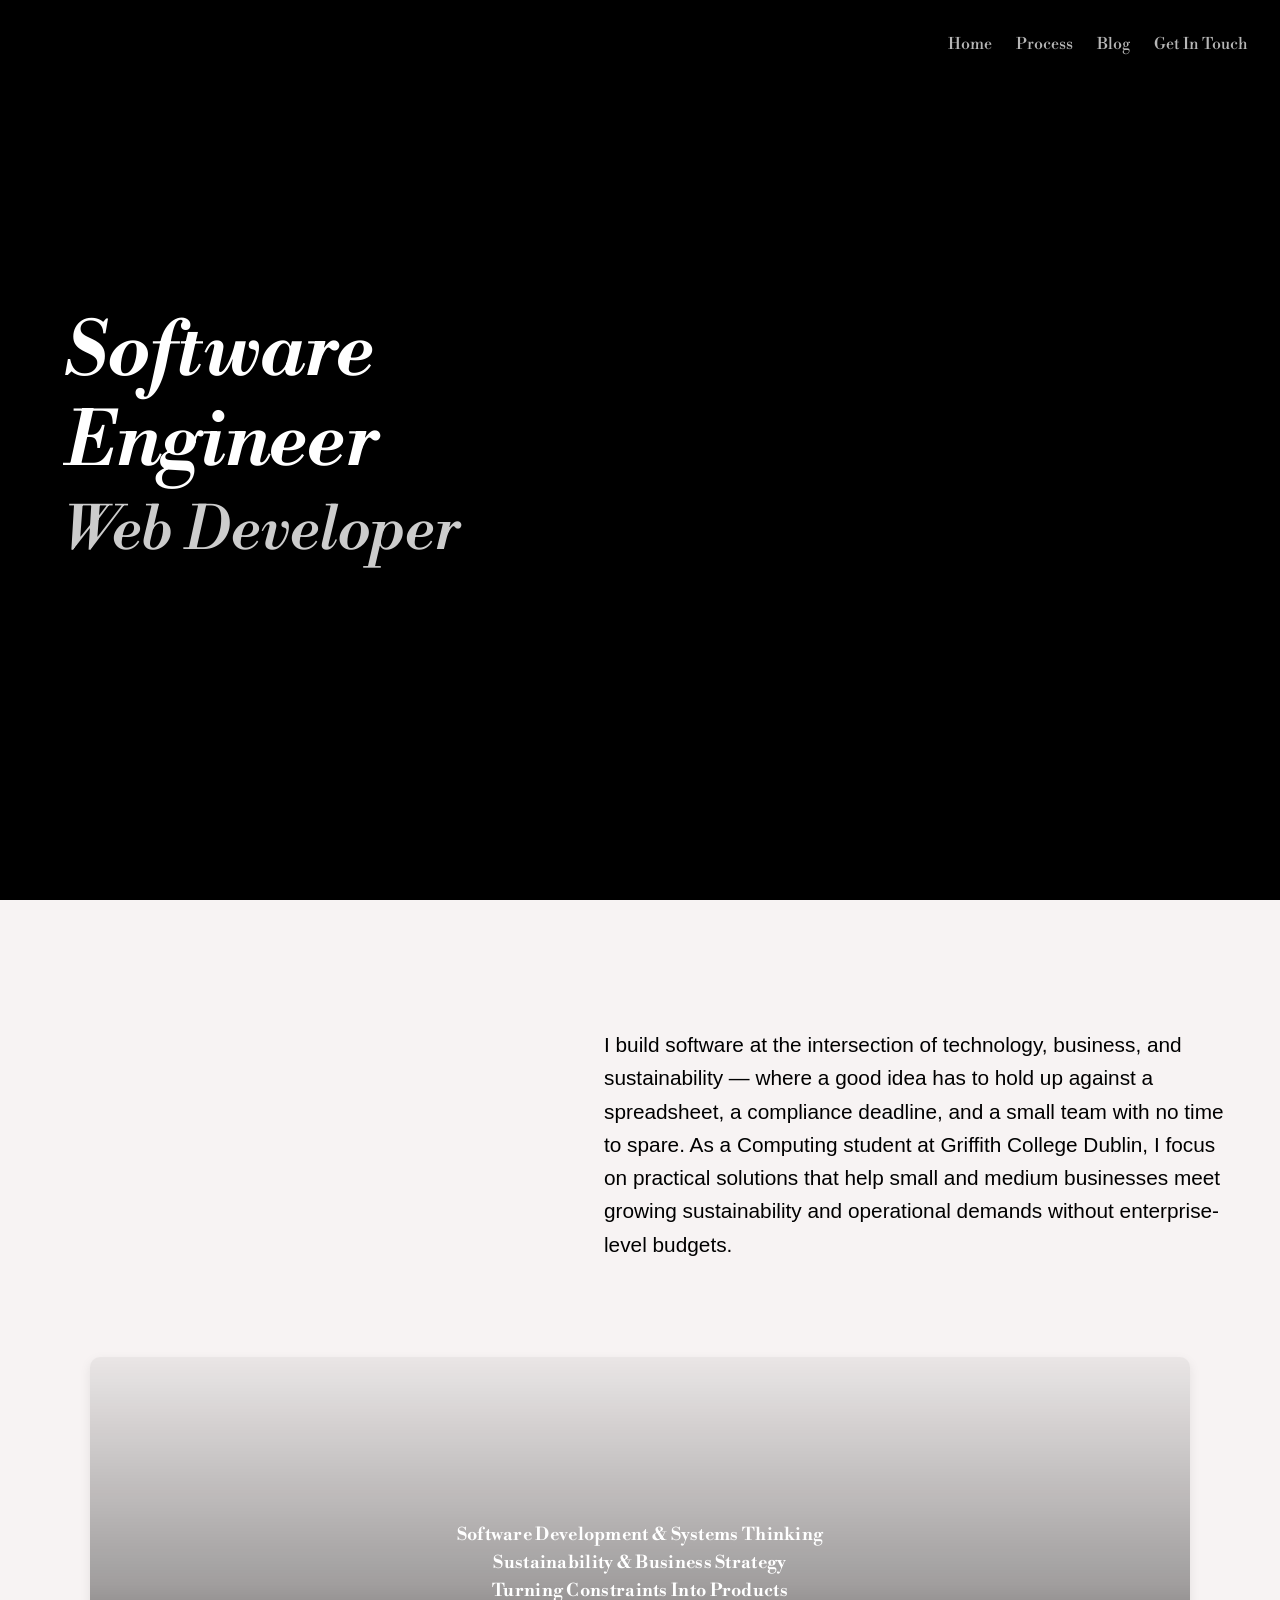
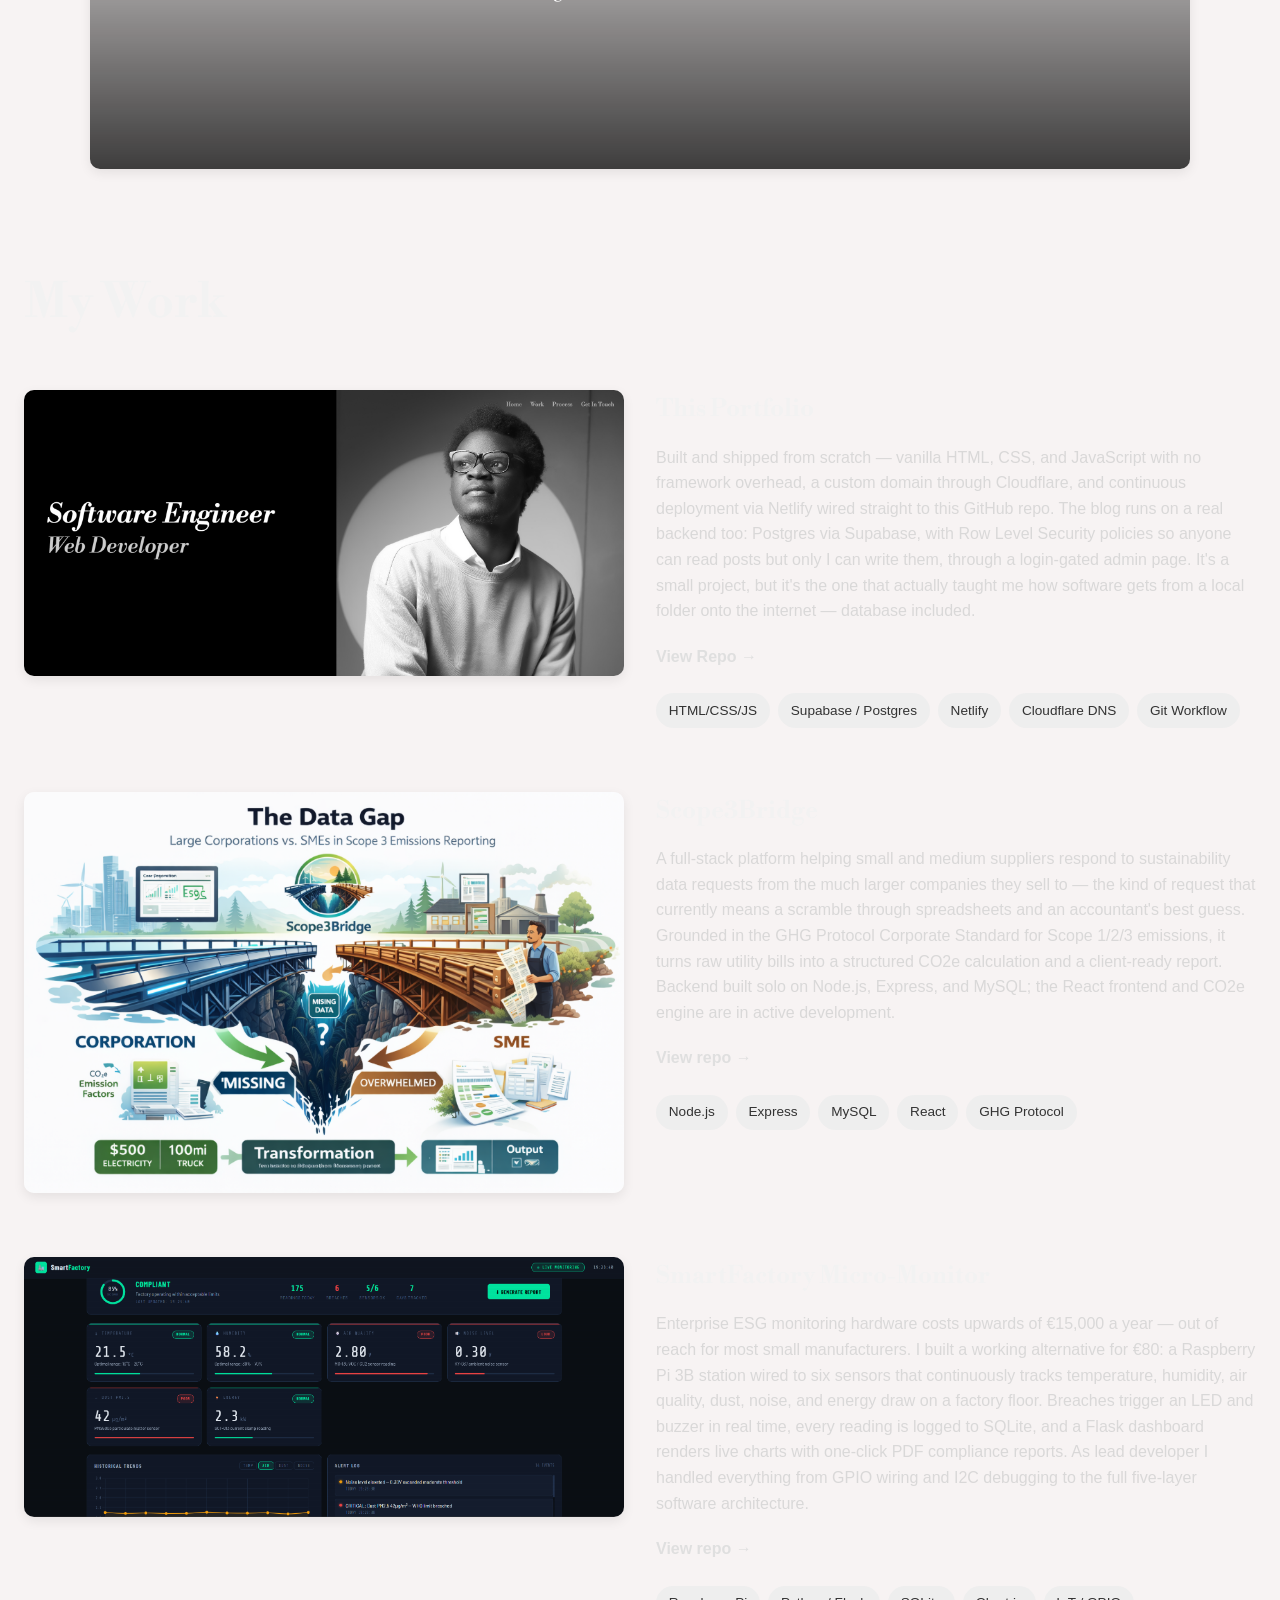
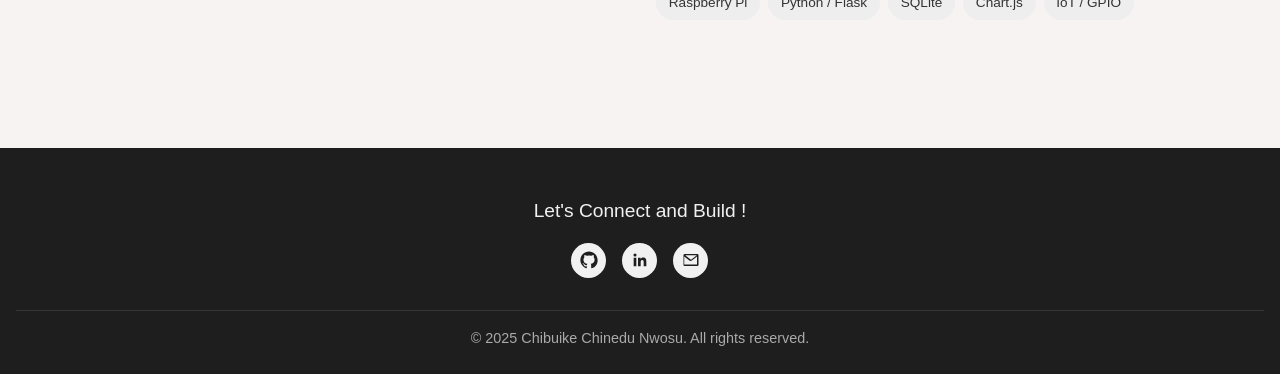
==== commit 0cd9c29c: "- I updated the index.html, and the process.html file to match the addition of my new blog page - Cr" ====
--- a/index.html
+++ b/index.html
@@ -26,6 +26,7 @@
           <nav class="nav-links underline-hover">
             <a href="./index.html">Home</a>
             <a href="./process.html">Process</a>
+            <a href="./blog.html">Blog</a>
             <a href="#contact">Get In Touch</a>
           </nav>
         </div>
@@ -88,10 +89,12 @@
               Built and shipped from scratch — vanilla HTML, CSS, and JavaScript
               with no framework overhead, a custom domain through Cloudflare,
               and continuous deployment via Netlify wired straight to this
-              GitHub repo. Every push to <code>main</code>
-              goes live automatically. It's a small project, but it's the one
-              that actually taught me how software gets from a local folder onto
-              the internet.
+              GitHub repo. The blog runs on a real backend too: Postgres via
+              Supabase, with Row Level Security policies so anyone can read
+              posts but only I can write them, through a login-gated admin page.
+              It's a small project, but it's the one that actually taught me how
+              software gets from a local folder onto the internet — database
+              included.
             </p>
             <a
               href="https://github.com/chibuikeNwosu/Portfolio"
@@ -103,6 +106,7 @@
             </a>
             <ul class="project-tags">
               <li>HTML/CSS/JS</li>
+              <li>Supabase / Postgres</li>
               <li>Netlify</li>
               <li>Cloudflare DNS</li>
               <li>Git Workflow</li>
--- a/Css pages/Homepage.Css
+++ b/Css pages/Homepage.Css
@@ -157,8 +157,9 @@
 /* Big centered video background */
 .about-extra {
   position: relative;
-  width: 1500px;
-  height: 430px;
+  width: 100%;
+  max-width: 1100px;
+  aspect-ratio: 16 / 6;
   /* background-color: #f0eded; */
   background-image: url("../Images/3d-rendering-abstract-black-white-background.jpg");
   background-size: cover;
@@ -496,8 +497,6 @@
     font-size: 3.5rem;
     line-height: 2.8;
     padding: 1.5rem;
-    width: 90rem;
-    height: auto;
   }
 
   .about-interests li {
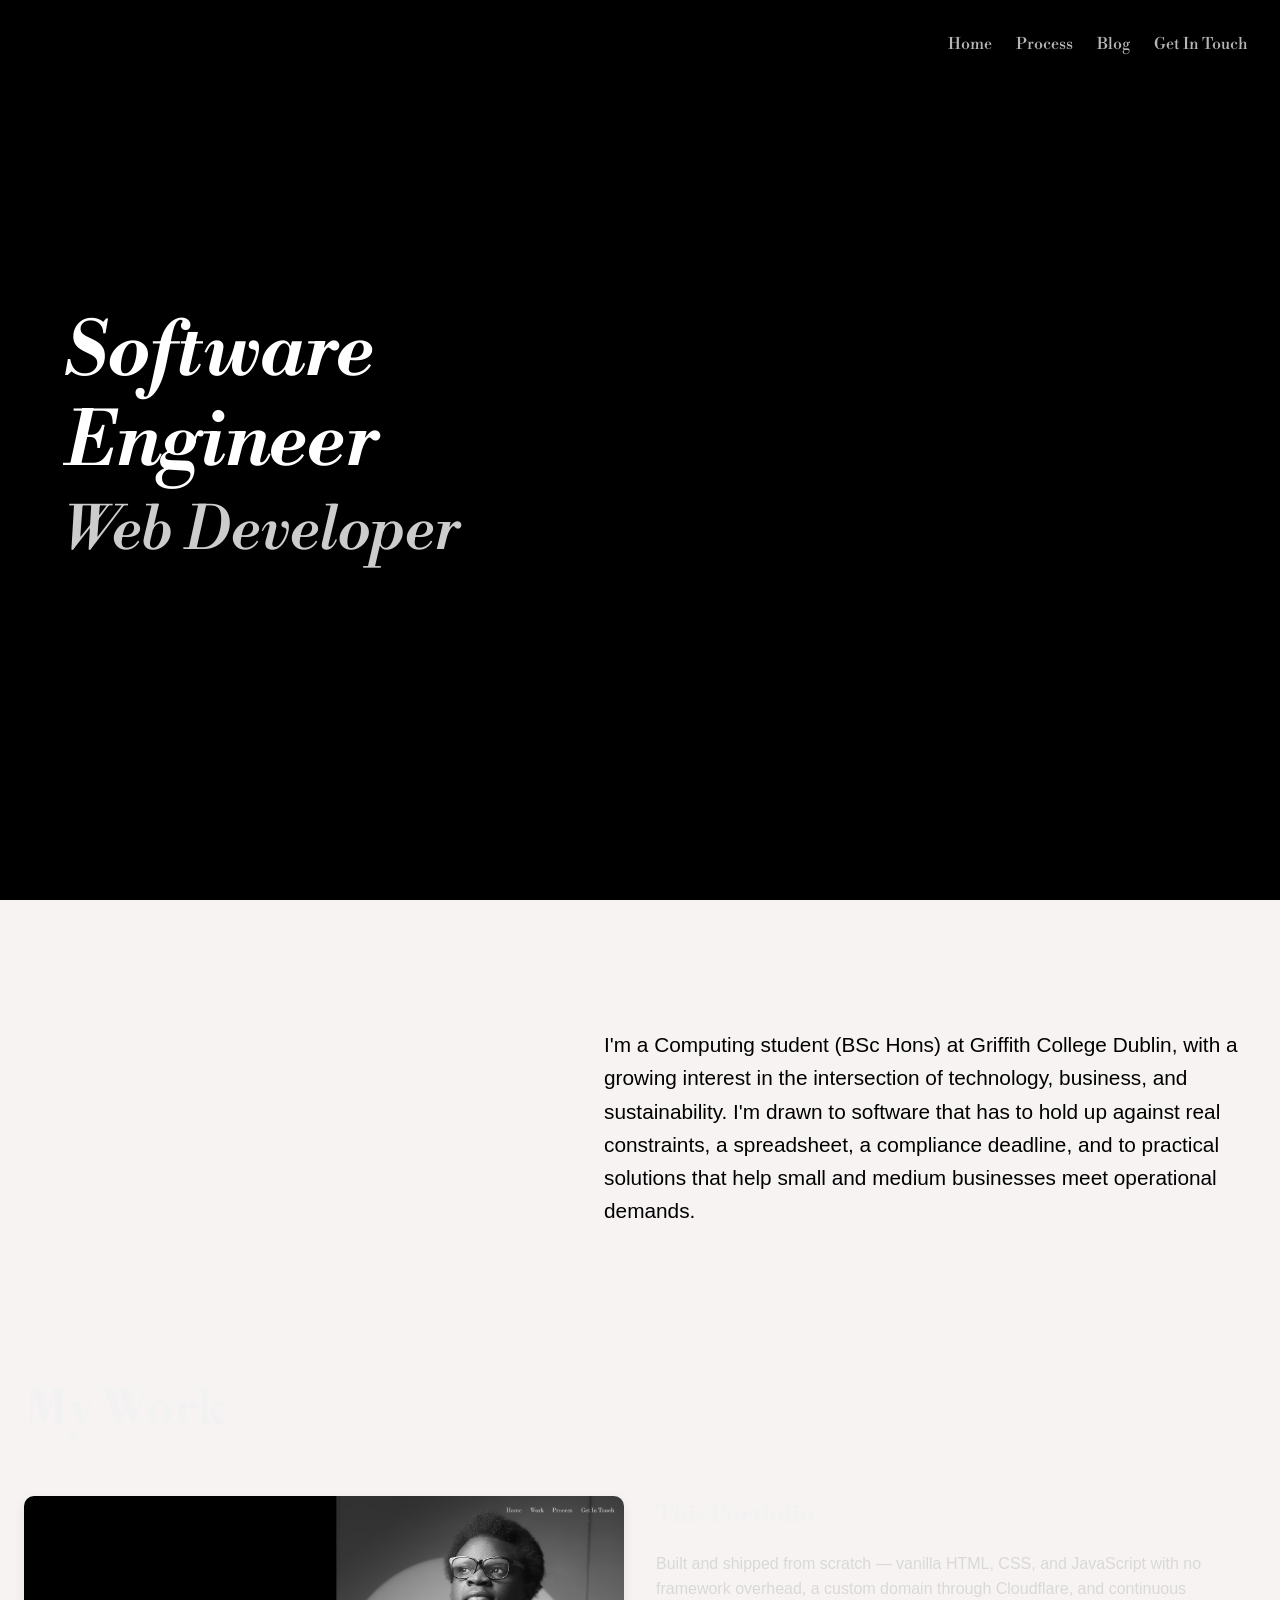
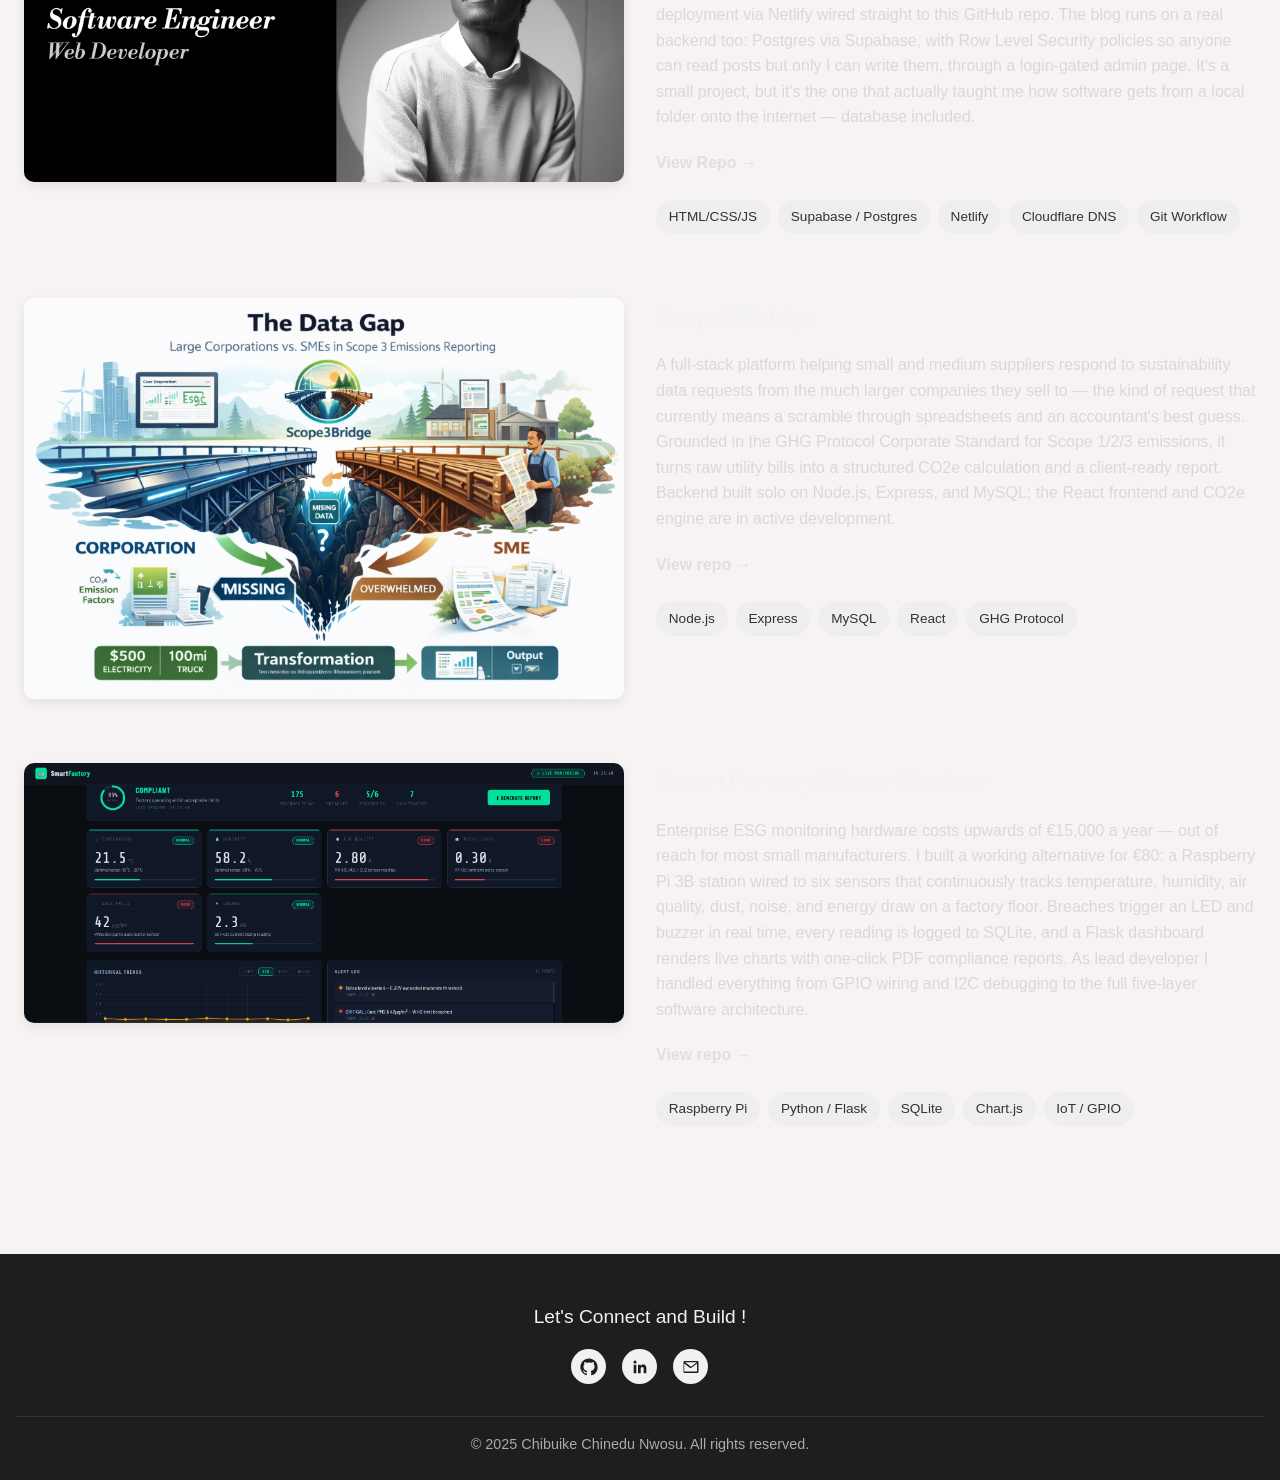
==== commit 1f0a5c91: "I simplified the about section by removing the image  that was originally there, I fixed the layout " ====
--- a/index.html
+++ b/index.html
@@ -27,7 +27,7 @@
             <a href="./index.html">Home</a>
             <a href="./process.html">Process</a>
             <a href="./blog.html">Blog</a>
-            <a href="#contact">Get In Touch</a>
+            <a href="mailto:chibuikemnwosu9@gmail.com">Get In Touch</a>
           </nav>
         </div>
       </div>
@@ -38,26 +38,14 @@
         <!-- Right-side text -->
         <article class="about-text">
           <p>
-            I build software at the intersection of technology, business, and
-            sustainability — where a good idea has to hold up against a
-            spreadsheet, a compliance deadline, and a small team with no time to
-            spare. As a Computing student at Griffith College Dublin, I focus on
+            I'm a Computing student (BSc Hons) at Griffith College Dublin, with
+            a growing interest in the intersection of technology, business, and
+            sustainability. I'm drawn to software that has to hold up against
+            real constraints, a spreadsheet, a compliance deadline, and to
             practical solutions that help small and medium businesses meet
-            growing sustainability and operational demands without
-            enterprise-level budgets.
+            operational demands.
           </p>
         </article>
-
-        <!-- Interests card -->
-        <aside class="about-extra">
-          <div class="about-extra-overlay">
-            <ul class="about-interests">
-              <li>Software Development &amp; Systems Thinking</li>
-              <li>Sustainability &amp; Business Strategy</li>
-              <li>Turning Constraints Into Products</li>
-            </ul>
-          </div>
-        </aside>
       </div>
     </section>
 
--- a/Css pages/Homepage.Css
+++ b/Css pages/Homepage.Css
@@ -154,65 +154,6 @@
   transform: translateY(0);
 }
 
-/* Big centered video background */
-.about-extra {
-  position: relative;
-  width: 100%;
-  max-width: 1100px;
-  aspect-ratio: 16 / 6;
-  /* background-color: #f0eded; */
-  background-image: url("../Images/3d-rendering-abstract-black-white-background.jpg");
-  background-size: cover;
-  background-position: center;
-  background-repeat: no-repeat;
-  padding: 2rem;
-  border-radius: 10px;
-  overflow: hidden;
-  box-shadow: 0 4px 12px rgba(0, 0, 0, 0.08);
-  opacity: 0;
-  transform: translateY(50px);
-  transition:
-    opacity 0.8s ease,
-    transform 0.8s ease;
-}
-
-.about-extra p {
-  color: rgb(164, 156, 156);
-}
-
-/* Text overlay for the About image card */
-.about-extra-overlay {
-  position: absolute;
-  inset: 0;
-  display: flex;
-  align-items: center;
-  justify-content: center;
-  text-align: center;
-  background: linear-gradient(
-    to top,
-    rgba(0, 0, 0, 0.75) 0%,
-    rgba(0, 0, 0, 0.35) 45%,
-    rgba(0, 0, 0, 0.05) 100%
-  );
-  padding: 2rem;
-}
-
-.about-interests {
-  list-style: none;
-  padding: 0;
-  margin: 0;
-}
-
-.about-interests li {
-  font-family: "Libre Bodoni", serif;
-  font-style: normal;
-  font-weight: 800;
-  font-size: 2.7rem;
-  letter-spacing: 0.3px;
-  color: #fff;
-  line-height: 1.6;
-}
-
 /* MY WORK SECTION */
 .my-work-section {
   padding: 4rem 1.5rem;
@@ -252,12 +193,6 @@
   color: #f2f2f2;
   font-size: 3rem;
   margin-bottom: 0.5rem;
-}
-
-@media (max-width: 768px) {
-  .project {
-    grid-template-columns: 1fr;
-  }
 }
 
 /* Project Media */
@@ -410,11 +345,6 @@
     opacity: 1;
   }
 }
-/* ANIMATION -- About-Me section */
-.about-extra.animate {
-  opacity: 1;
-  transform: translateY(0);
-}
 
 /* --------------------
    RESPONSIVE - Header section
@@ -492,14 +422,29 @@
     font-size: 1.3rem;
     text-align: left;
   }
-
-  .about-extra {
-    font-size: 3.5rem;
-    line-height: 2.8;
-    padding: 1.5rem;
-  }
-
-  .about-interests li {
-    font-size: 1.1rem;
-  }
-}
+}
+
+/* --------------------
+   RESPONSIVE - My Work section
+--------------------- */
+
+@media (max-width: 768px) {
+  .project {
+    grid-template-columns: 1fr;
+    gap: 1.25rem;
+    margin-bottom: 3rem;
+  }
+
+  .section-header h2 {
+    font-size: 2.2rem;
+  }
+
+  .project-title {
+    font-size: 1.6rem;
+    margin-bottom: 0.75rem;
+  }
+
+  .project-description {
+    font-size: 0.95rem;
+  }
+}
